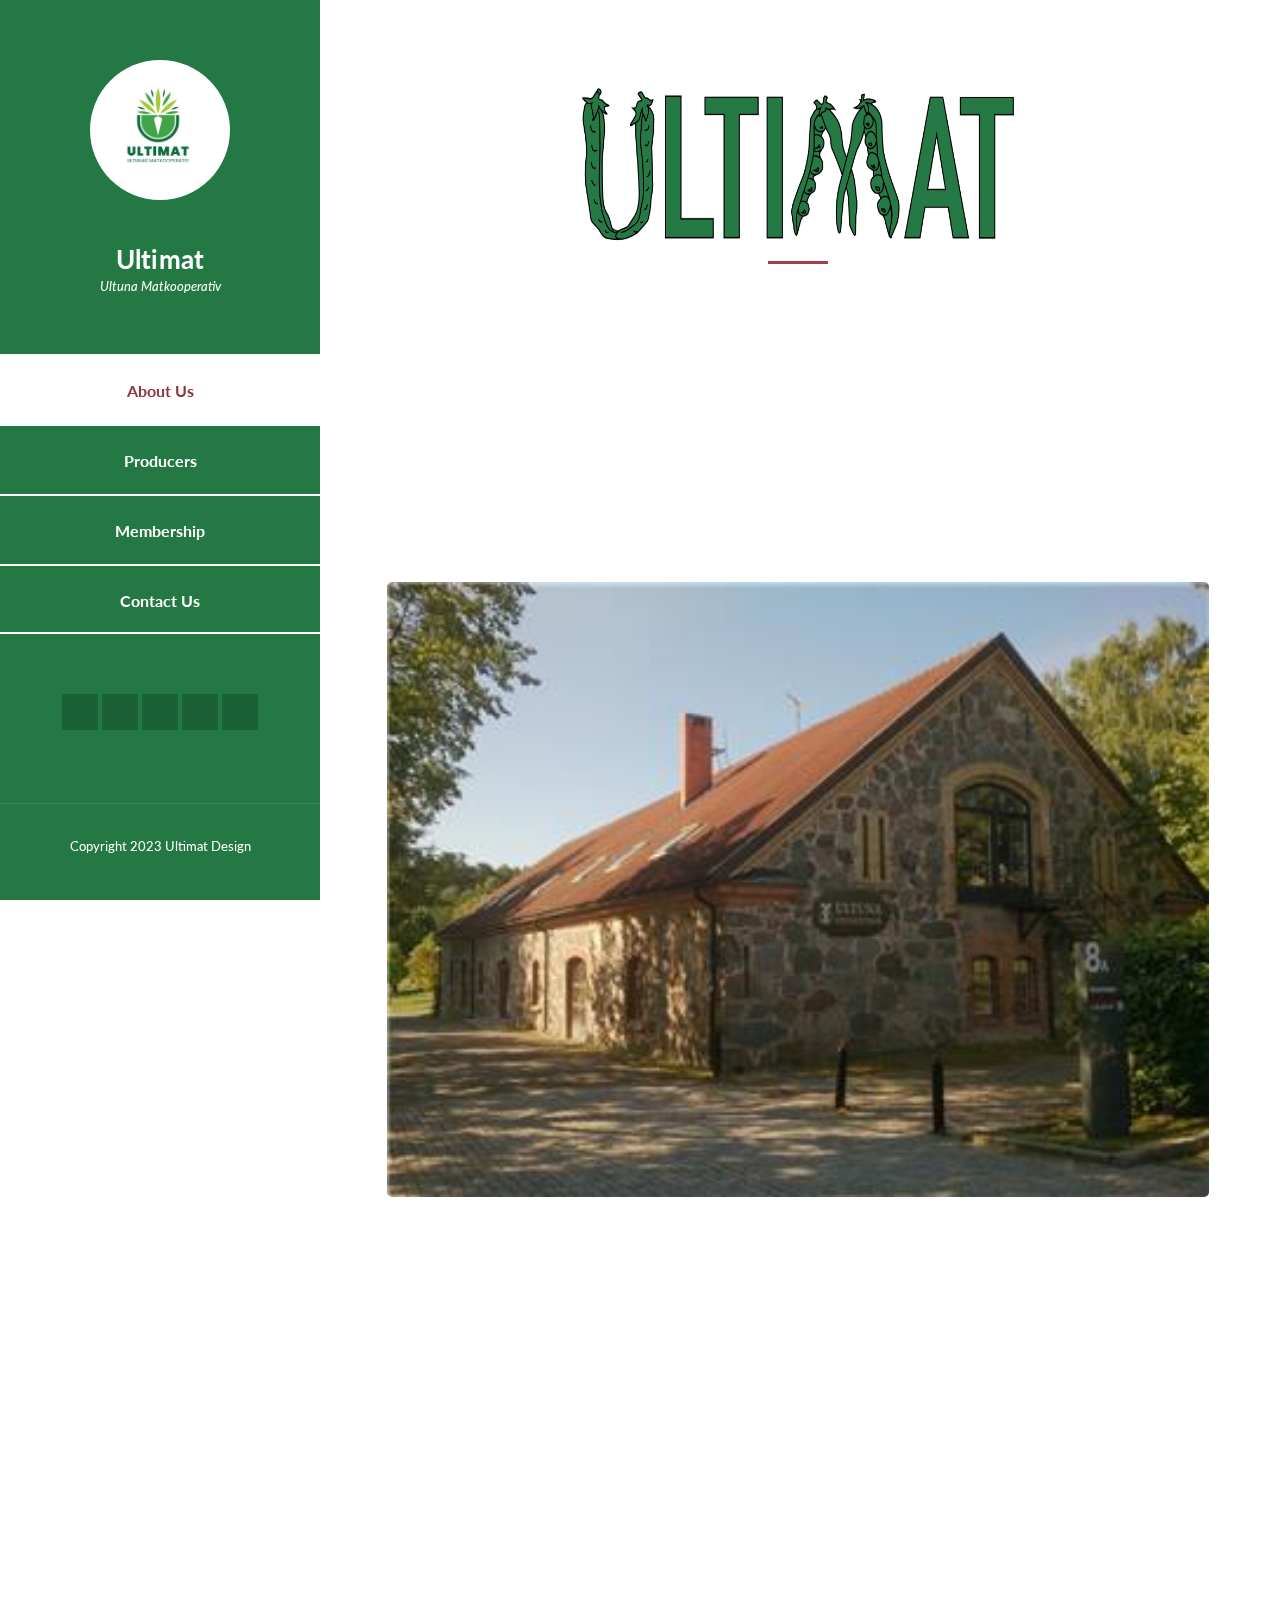
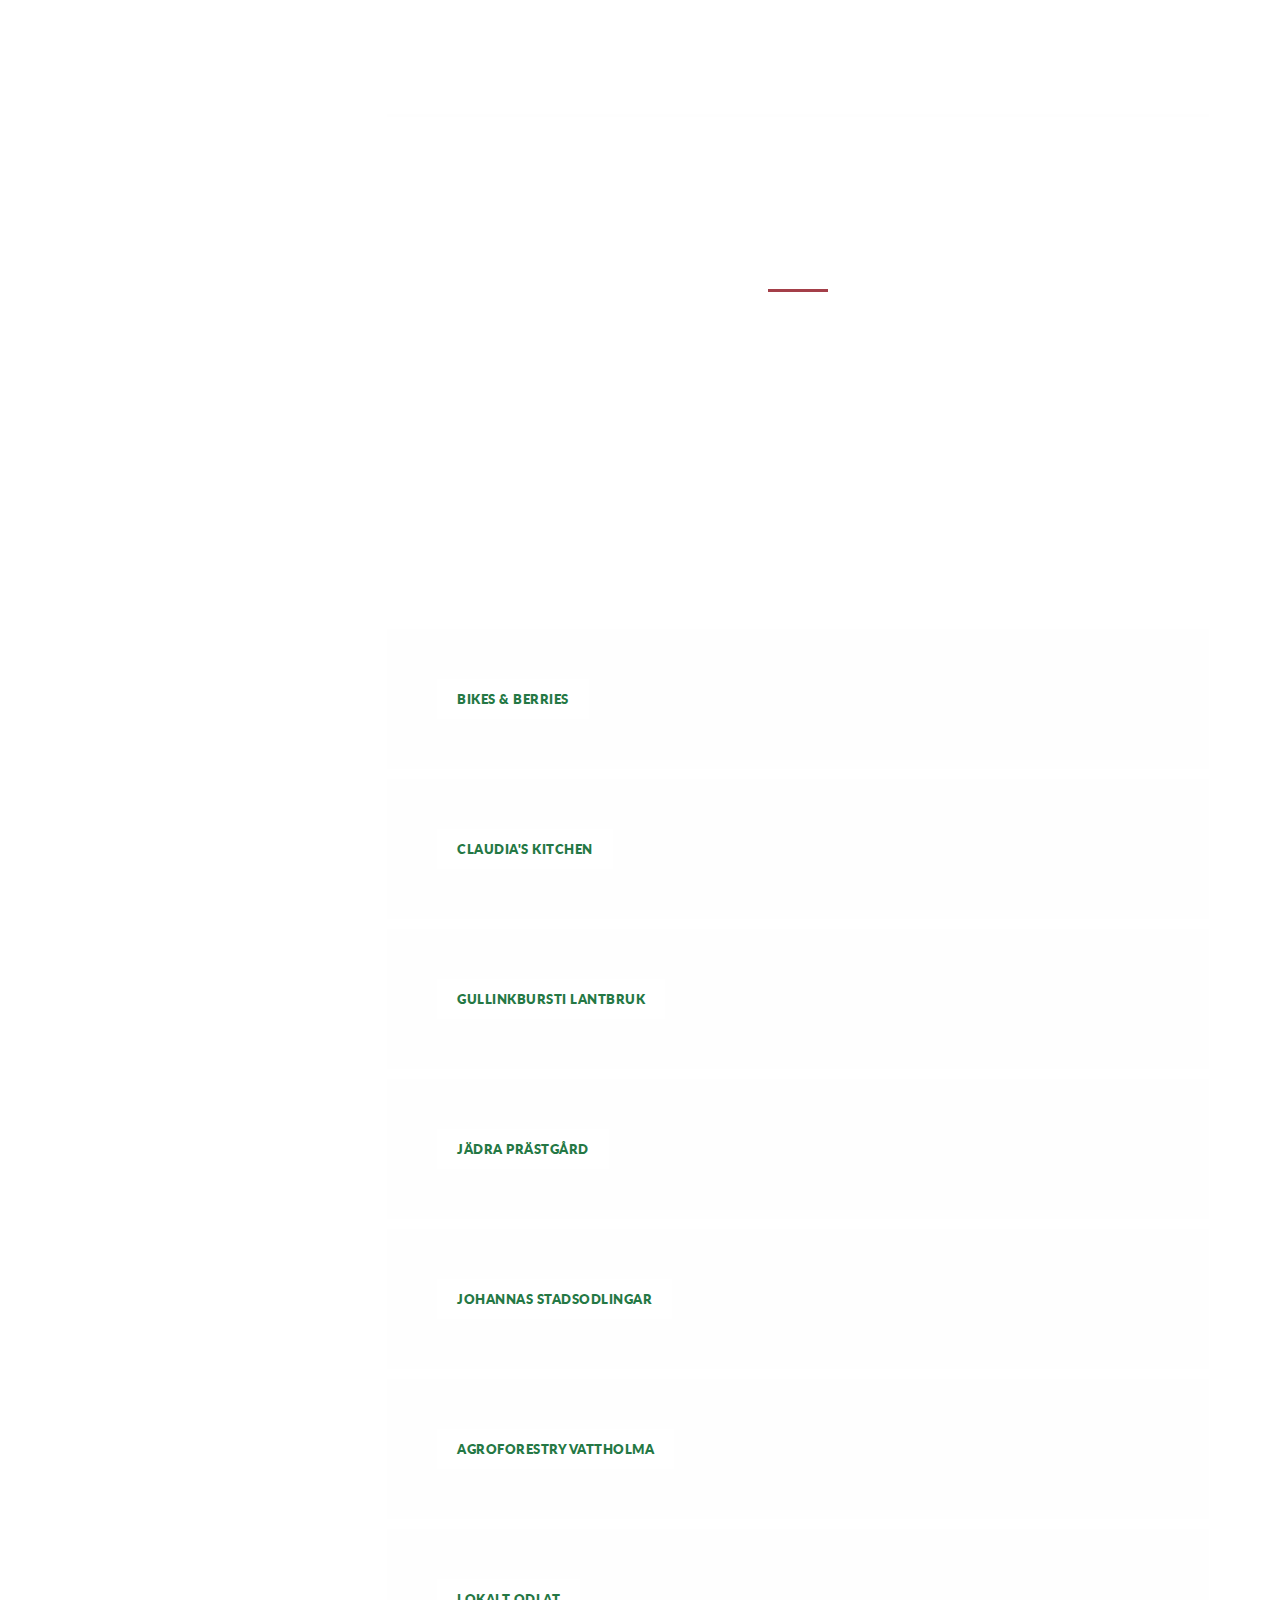
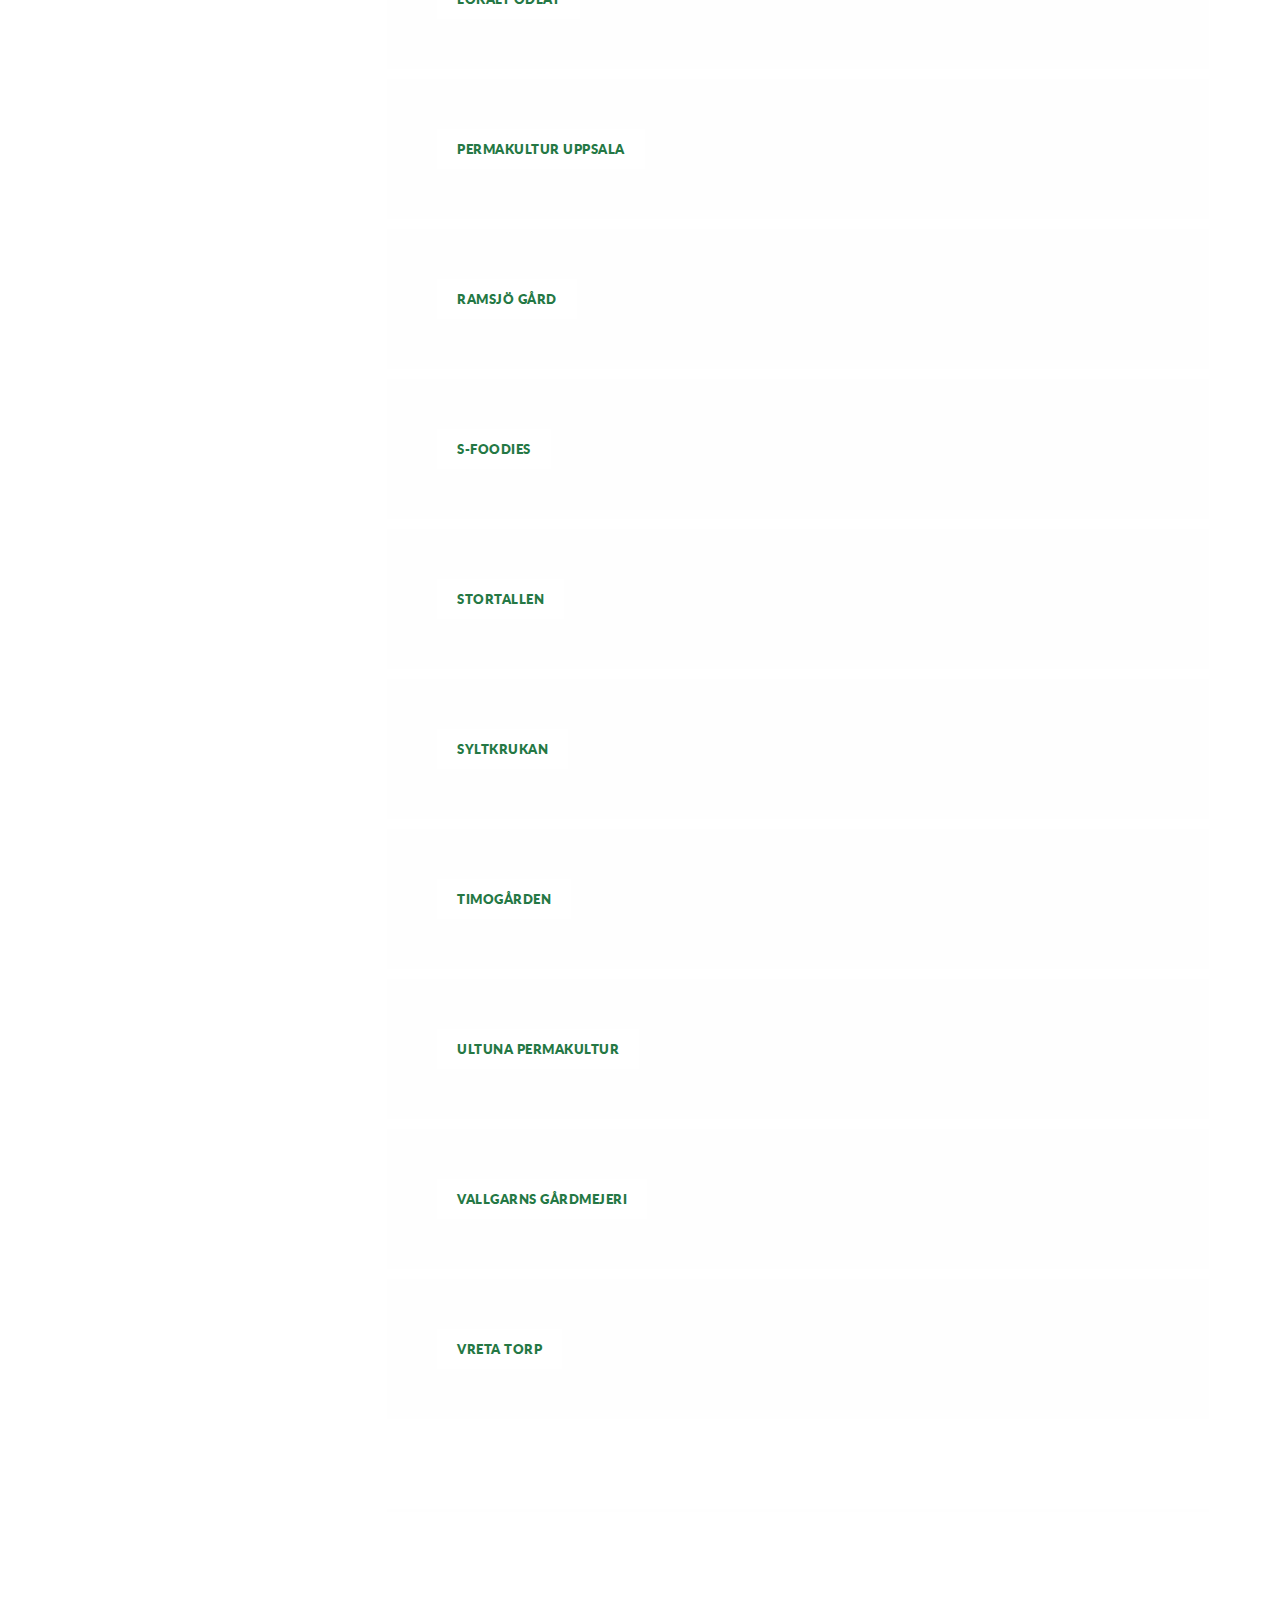
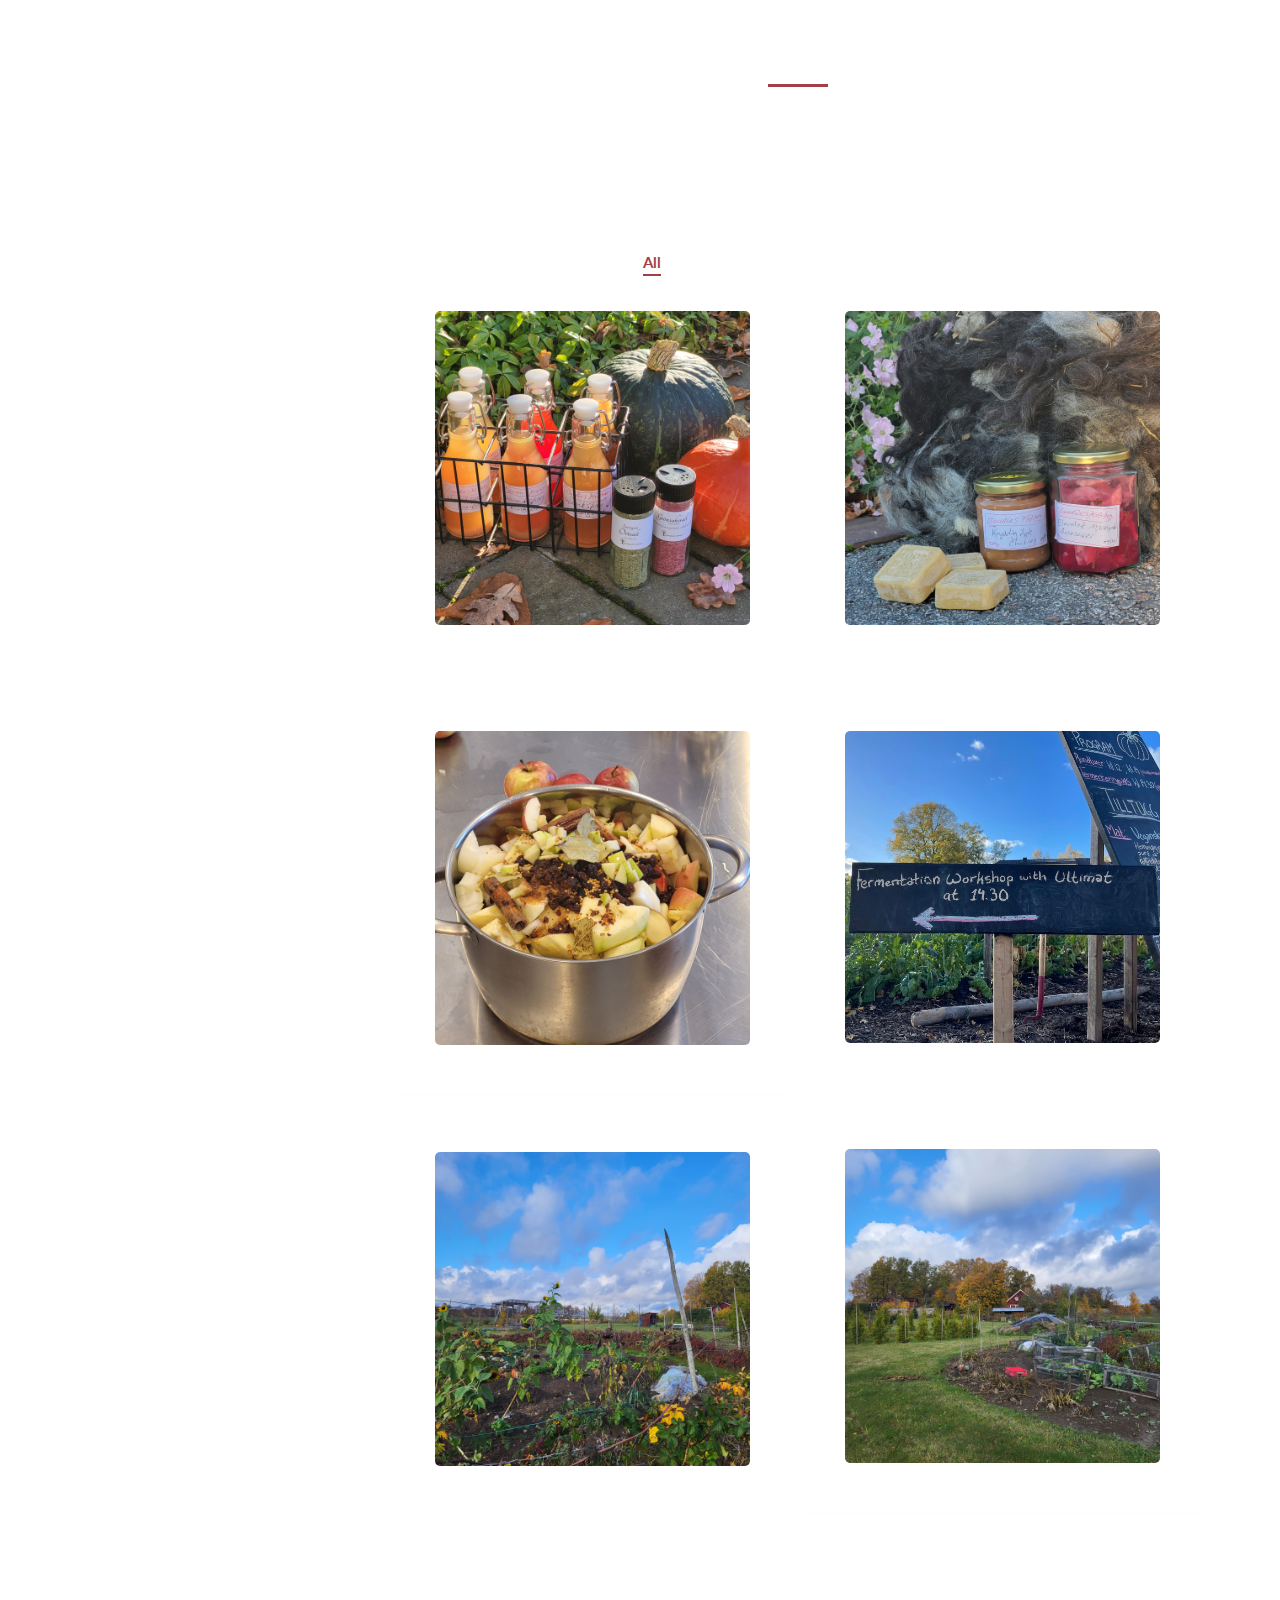
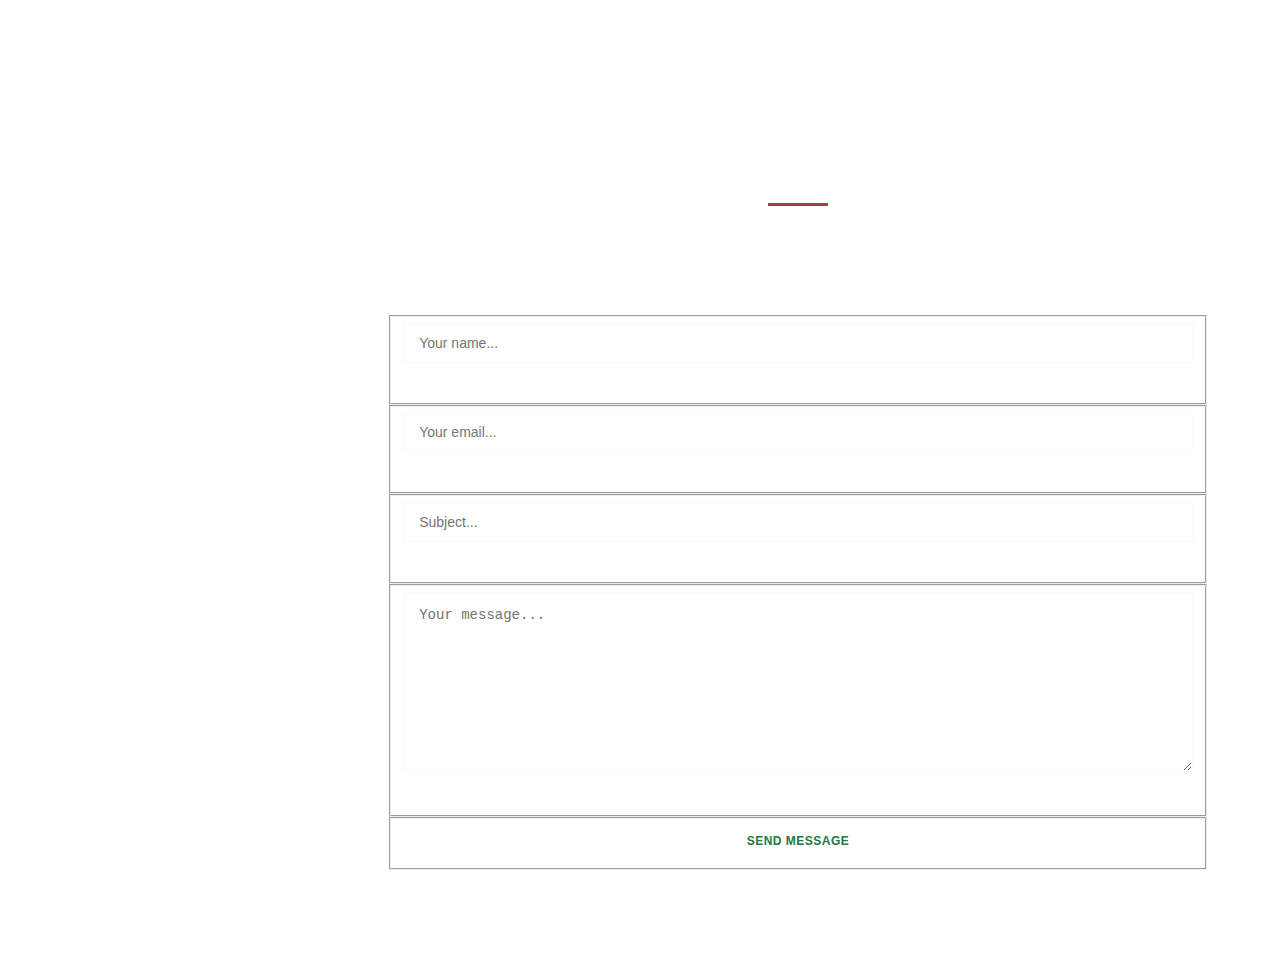
==== index.html @ beb196b4 "Update index.html" ====
<!DOCTYPE html>
<html lang="en">
  <head>
    <meta charset="utf-8" />
    <meta
      name="viewport"
      content="width=device-width, initial-scale=1, shrink-to-fit=no"
    />
    <meta name="description" content="" />
    <meta name="author" content="" />
    <link
      href="https://fonts.googleapis.com/css?family=Lato:100,300,400,700,900"
      rel="stylesheet"
    />

    <title>Ultimat Ultuna</title>
<!--
Reflux Template
https://templatemo.com/tm-531-reflux
-->
    <!-- Bootstrap core CSS -->
    <link href="vendor/bootstrap/css/bootstrap.min.css" rel="stylesheet" />

    <!-- Additional CSS Files -->
    <link rel="stylesheet" href="fontawesome.css" />
    <link rel="stylesheet" href="templatemo-style.css" />
    <link rel="stylesheet" href="owl.css" />
    <link rel="stylesheet" href="lightbox.css" />
  </head>

  <body>
    <div id="page-wraper">
      <!-- Sidebar Menu -->
      <div class="responsive-nav">
        <i class="fa fa-bars" id="menu-toggle"></i>
        <div id="menu" class="menu">
          <i class="fa fa-times" id="menu-close"></i>
          <div class="container">
            <div class="image">
              <a href="#"><img src="author-image.jpg" alt="" /></a>
            </div>
            <div class="author-content">
              <h4>Ultimat</h4>
              <span>Ultuna Matkooperativ</span>
            </div>
            <nav class="main-nav" role="navigation">
              <ul class="main-menu">
                <li><a href="#section1">About Us</a></li>
                <li><a href="#section2">Producers</a></li>
                <li><a href="#section3">Membership</a></li>
                <li><a href="#section4">Contact Us</a></li>
              </ul>
            </nav>
            <div class="social-network">
              <ul class="soial-icons">
                <li>
                  <a href="swedish.html"
                    ><i class="fa fa-language"></i
                  ></a>
                </li>
                <li>
                  <a href="https://www.instagram.com/ultimat_ultuna/"><i class="fa fa-instagram"></i></a>
                </li>
                <li>
                  <a href="https://www.facebook.com/ultimatultuna/"><i class="fa fa-facebook"></i></a>
                </li>
                <li>
                  <a href="https://linktr.ee/ultimat_ultuna"><i class="fa fa-desktop"></i></a>
                </li>
                <li>
                  <a href="#"><i class="fa fa-envelope"></i></a>
                </li>
              </ul>
            </div>
            <div class="copyright-text">
              <p>Copyright 2023 Ultimat Design</p>
            </div>
          </div>
        </div>
      </div>

      <section class="section about-me" data-section="section1">
        <div class="container">
          <div class="section-heading">
              <img src="center.jpg" alt="" style="width:27em; height:10em;" />
            <div class="line-dec"></div>
            <span
              >Welcome to UltiMat!  <br><br> UltiMat, Ultuna's Food Cooperative, is a not-for-profit association at Ultuna Student Union in Uppsala. <br>We are a forum that works for sustainable food consumption and production in different ways.<br><br> Together we order and distribute environmentally friendly food, without middlemen, from farmers in and close to Uppsala. We are also a forum for discussions and activities focusing on sustainable food. <br> <br>We arrange field trips to our producers, organize food workshops and markets. As it’s a cooperative, the association is purely run by its members.</span
            >
          </div>
          <div class="left-image-post">
            <div class="row">
              <div class="col-md-6">
                <div class="left-image">
                  <img src="left-image.jpg" alt="" />
                </div>
              </div>
              <div class="col-md-6">
                <div class="right-text">
                  <h4>A student association under Ultuna Student Union</h4>
                  <p> UltiMat is run by its members, and a board maintains the continuity of the association and the compliance with its statutes. Every Tuesday at 12:15 UltiMat has lunch meetings at Ultuna Student Union or online, and anyone interested is welcome to join. 
                  </p>
                </div>
              </div>
            </div>
          </div>
          <div class="right-image-post">
            <div class="row">
              <div class="col-md-6">
                <div class="left-text">
                  <h4>Open positions!</h4>
                  <p>
                    The board consists of six main roles: a chair, vice-chair, treasurer, communication coordinator, delivery coordinator, and producer coordinator. You believe in local food production? Join us! Board positions are open, a great addition to your CV. You can also join as an active member to help us run without commiting too much!
                  </p>
                </div>
              </div>
              <div class="col-md-6">
                <div class="right-image">
                  <img src="right-image.jpg" alt="" />
                </div>
              </div>
            </div>
          </div>
        </div>
      </section>

      <section class="section my-services" data-section="section2">
        <div class="container">
          <div class="section-heading">
            <h2>Producers</h2>
            <div class="line-dec"></div>
            <span
              > Our producers are chosen by these three guidelines. <br> <br> 1. Locally produced - The food should be produced as close to the members of Ultimat as possible. If a certain product can only be producef in a special climate zone, longer distances might be accepted. Ultimat only distributes products that are primarily produced within the borders of Sweden, due to environmental and social reasons. We want to know the origin of the products we offer, ensure low carbon dioxide emissions products with little transportation, and support the Swedish agriculture.<br> <br> 2. Environment care and animal welfare - We strive for food production which consists of fewer toxins, greater biological diversity and good animal welfare. <br> <br> 3. No middlemen - We want to create a closer contact between farmers and our members.</span
            >
          </div>
          <div class="row">
            <div class="col-md-3">
                <div class="service-item">
                    <div class="white-button">
                        <a href="http://bikesnberries.se">Bikes &amp; Berries</a>
                    </div>
                </div>
            </div>
            <div class="col-md-3">
                <div class="service-item">
                    <div class="white-button">
                        <a href="#">Claudia's Kitchen</a>
                    </div>
                </div>
            </div>
            <div class="col-md-3">
                <div class="service-item">
                    <div class="white-button">
                        <a href="http://www.gullinbursti.se/">Gullinkbursti Lantbruk</a>
                    </div>
                </div>
            </div>
            <div class="col-md-3">
                <div class="service-item">
                    <div class="white-button">
                        <a href="https://facebook.com/people/J%C3%A4dra-Pr%C3%A4stg%C3%A5rd/100068453948174/">Jädra Prästgård</a>
                    </div>
                </div>
            </div>
           </div>
          <div class="row">
            <div class="col-md-3">
                <div class="service-item">
                    <div class="white-button">
                        <a href="https://www.johannas.org/">Johannas Stadsodlingar</a>
                    </div>
                </div>
            </div>
            <div class="col-md-3">
                <div class="service-item">
                    <div class="white-button">
                        <a href="https://agroforestry-vattholma.se/">Agroforestry Vattholma</a>
                    </div>
                </div>
            </div>
            <div class="col-md-3">
                <div class="service-item">
                    <div class="white-button">
                        <a href="https://lokaltodlat.wordpress.com/">Lokalt Odlat</a>
                    </div>
                </div>
            </div>
            <div class="col-md-3">
                <div class="service-item">
                    <div class="white-button">
                        <a href="http://www.permakulturuppsala.se/">Permakultur Uppsala</a>
                    </div>
                </div>
            </div>
           </div>
          <div class="row">
            <div class="col-md-3">
                <div class="service-item">
                    <div class="white-button">
                        <a href="http://www.ramsjogard.net/">Ramsjö Gård</a>
                    </div>
                </div>
            </div>
            <div class="col-md-3">
                <div class="service-item">
                    <div class="white-button">
                        <a href="https://www.sfoodies.se/">S-Foodies</a>
                    </div>
                </div>
            </div>
            <div class="col-md-3">
                <div class="service-item">
                    <div class="white-button">
                        <a href="http://stortallen.se/">Stortallen</a>
                    </div>
                </div>
            </div>
            <div class="col-md-3">
                <div class="service-item">
                    <div class="white-button">
                        <a href="https://syltkrukan.se/">Syltkrukan</a>
                    </div>
                </div>
            </div>
           </div>
          <div class="row">
            <div class="col-md-3">
                <div class="service-item">
                    <div class="white-button">
                        <a href="https://timogarden.wordpress.com/">Timogården</a>
                    </div>
                </div>
            </div>
            <div class="col-md-3">
                <div class="service-item">
                    <div class="white-button">
                        <a href="https://www.ultunapermakultur.com/">Ultuna Permakultur</a>
                    </div>
                </div>
            </div>
            <div class="col-md-3">
                <div class="service-item">
                    <div class="white-button">
                        <a href="https://www.vallgarn.eu/">Vallgarns Gårdmejeri</a>
                    </div>
                </div>
            </div>
            <div class="col-md-3">
                <div class="service-item">
                    <div class="white-button">
                        <a href="#">Vreta Torp</a>
                    </div>
                </div>
            </div>
           </div>
         </div>
      </section>

      <section class="section my-work" data-section="section3">
        <div class="container">
          <div class="section-heading">
            <h2>Membership</h2>
            <div class="line-dec"></div>
            <span
              > Are you interested in local food production? <br>  Become a member to order food from us, and participate in workshops and study visits for free! If you want to be involved in the decision process and the management of the organisation, you can also join the board. The membership costs 70sek a term. <br> Take a look at some of our past activities below!</span
            >
          </div>
          <div class="row">
            <div class="isotope-wrapper">
              <form class="isotope-toolbar">
                <label
                  ><input
                    type="radio"
                    data-type="*"
                    checked=""
                    name="isotope-filter"
                  />
                  <span>all</span></label
                >
                <label
                  ><input
                    type="radio"
                    data-type="people"
                    name="isotope-filter"
                  />
                  <span>Products</span></label
                >
                <label
                  ><input
                    type="radio"
                    data-type="nature"
                    name="isotope-filter"
                  />
                  <span>Workshops</span></label
                >
                <label
                  ><input
                    type="radio"
                    data-type="animals"
                    name="isotope-filter"
                  />
                  <span>Study Visits</span></label
                >
              </form>
              <div class="isotope-box">
                <div class="isotope-item" data-type="nature">
                  <figure class="snip1321">
                    <img
                      src="portfolio-01.jpg"
                      alt="sq-sample26"
                    />
                    <figcaption>
                      <a
                        href="portfolio-01.jpg"
                        data-lightbox="image-1"
                        data-title="Caption"
                        ><i class="fa fa-search"></i
                      ></a>
                      <h4>Fall delivery</h4>
                      <span>how cute!</span>
                    </figcaption>
                  </figure>
                </div>

                <div class="isotope-item" data-type="people">
                  <figure class="snip1321">
                    <img
                      src="portfolio-02.jpg"
                      alt="sq-sample26"
                    />
                    <figcaption>
                      <a
                        href="portfolio-02.jpg"
                        data-lightbox="image-1"
                        data-title="Caption"
                        ><i class="fa fa-search"></i
                      ></a>
                      <h4>Wooool</h4>
                      <span>To keep you warm in winter!</span>
                    </figcaption>
                  </figure>
                </div>

                <div class="isotope-item" data-type="animals">
                  <figure class="snip1321">
                    <img
                      src="portfolio-03.jpg"
                      alt="sq-sample26"
                    />
                    <figcaption>
                      <a
                        href="portfolio-03.jpg"
                        data-lightbox="image-1"
                        data-title="Caption"
                        ><i class="fa fa-search"></i
                      ></a>
                      <h4>Chutney preparation</h4>
                      <span>Go find the recipe on our Instagram reels</span>
                    </figcaption>
                  </figure>
                </div>

                <div class="isotope-item" data-type="people">
                  <figure class="snip1321">
                    <img
                      src="portfolio-04.jpg"
                      alt="sq-sample26"
                    />
                    <figcaption>
                      <a
                        href="portfolio-04.jpg"
                        data-lightbox="image-1"
                        data-title="Caption"
                        ><i class="fa fa-search"></i
                      ></a>
                      <h4>Fermentation workshops</h4>
                      <span>A good way to keep your vegetables</span>
                    </figcaption>
                  </figure>
                </div>

                <div class="isotope-item" data-type="nature">
                  <figure class="snip1321">
                    <img
                      src="portfolio-05.jpg"
                      alt="sq-sample26"
                    />
                    <figcaption>
                      <a
                        href="portfolio-05.jpg"
                        data-lightbox="image-1"
                        data-title="Caption"
                        ><i class="fa fa-search"></i
                      ></a>
                      <h4>A cosy dream place</h4>
                      <span>Gotta love sweden's farms</span>
                    </figcaption>
                  </figure>
                </div>

                <div class="isotope-item" data-type="animals">
                  <figure class="snip1321">
                    <img
                      src="portfolio-06.jpg"
                      alt="sq-sample26"
                    />
                    <figcaption>
                      <a
                        href="portfolio-06.jpg"
                        data-lightbox="image-1"
                        data-title="Caption"
                        ><i class="fa fa-search"></i
                      ></a>
                      <h4>Sunflowers</h4>
                      <span>Where is the sun?</span>
                    </figcaption>
                  </figure>
                </div>
              </div>
            </div>
          </div>
        </div>
      </section>

      <section class="section contact-me" data-section="section4">
        <div class="container">
          <div class="section-heading">
            <h2>Contact Us</h2>
            <div class="line-dec"></div>
            <span
              >If you have any questions, contact us via our social media or using the form below</span
            >
          </div>
          <div class="row">
            <div class="right-content">
              <div class="container">
                <form id="contact" action="" method="post">
                  <div class="row">
                    <div class="col-md-6">
                      <fieldset>
                        <input
                          name="name"
                          type="text"
                          class="form-control"
                          id="name"
                          placeholder="Your name..."
                          required=""
                        />
                      </fieldset>
                    </div>
                    <div class="col-md-6">
                      <fieldset>
                        <input
                          name="email"
                          type="text"
                          class="form-control"
                          id="email"
                          placeholder="Your email..."
                          required=""
                        />
                      </fieldset>
                    </div>
                    <div class="col-md-12">
                      <fieldset>
                        <input
                          name="subject"
                          type="text"
                          class="form-control"
                          id="subject"
                          placeholder="Subject..."
                          required=""
                        />
                      </fieldset>
                    </div>
                    <div class="col-md-12">
                      <fieldset>
                        <textarea
                          name="message"
                          rows="6"
                          class="form-control"
                          id="message"
                          placeholder="Your message..."
                          required=""
                        ></textarea>
                      </fieldset>
                    </div>
                    <div class="col-md-12">
                      <fieldset>
                        <button type="submit" id="form-submit" class="button">
                          Send Message
                        </button>
                      </fieldset>
                    </div>
                  </div>
                </form>
              </div>
            </div>
          </div>
        </div>
      </section>
    </div>

    <!-- Scripts -->
    <!-- Bootstrap core JavaScript -->
    <script src="vendor/jquery/jquery.min.js"></script>
    <script src="vendor/bootstrap/js/bootstrap.bundle.min.js"></script>

    <script src="isotope.min.js"></script>
    <script src="owl-carousel.js"></script>
    <script src="lightbox.js"></script>
    <script src="custom.js"></script>
    <script>
      //according to loftblog tut
      $(".main-menu li:first").addClass("active");

      var showSection = function showSection(section, isAnimate) {
        var direction = section.replace(/#/, ""),
          reqSection = $(".section").filter(
            '[data-section="' + direction + '"]'
          ),
          reqSectionPos = reqSection.offset().top - 0;

        if (isAnimate) {
          $("body, html").animate(
            {
              scrollTop: reqSectionPos
            },
            800
          );
        } else {
          $("body, html").scrollTop(reqSectionPos);
        }
      };

      var checkSection = function checkSection() {
        $(".section").each(function() {
          var $this = $(this),
            topEdge = $this.offset().top - 80,
            bottomEdge = topEdge + $this.height(),
            wScroll = $(window).scrollTop();
          if (topEdge < wScroll && bottomEdge > wScroll) {
            var currentId = $this.data("section"),
              reqLink = $("a").filter("[href*=\\#" + currentId + "]");
            reqLink
              .closest("li")
              .addClass("active")
              .siblings()
              .removeClass("active");
          }
        });
      };

      $(".main-menu").on("click", "a", function(e) {
        e.preventDefault();
        showSection($(this).attr("href"), true);
      });

      $(window).scroll(function() {
        checkSection();
      });
    </script>
  </body>
</html>
---- templatemo-style.css ----
/*

Reflux Template

https://templatemo.com/tm-531-reflux

*/

@import url(fontawesome.css);
@import url("https://fonts.googleapis.com/css?family=Lato:100,300,400,700,900");
body {
    font-family: 'Lato', sans-serif;
}

#page-wraper {
    background: url(../images/page-bg.jpg) no-repeat center center fixed;
    -webkit-background-size: cover;
    -moz-background-size: cover;
    -o-background-size: cover;
    background-size: cover;
    width: 100%;
}


/* Basic */

body {
    overflow-x: hidden;
}

input,
select,
textarea {
    outline: none;
}

a,
a:hover {
    text-decoration: none;
}

p {
    font-size: 16px;
    line-height: 24px;
    color: #fff;
}

h4 {
    font-size: 26px;
    font-weight: 700;
    color: #fff;
    letter-spacing: 0.25px;
}

img {
    width: 100%;
    overflow: hidden;
}

ul {
    padding: 0;
    margin: 0;
    list-style: none;
}

ul li {
    display: inline-block;
}

html {
    -webkit-box-sizing: border-box;
    -moz-box-sizing: border-box;
    box-sizing: border-box;
}

*,
*:before,
*:after {
    -webkit-box-sizing: inherit;
    -moz-box-sizing: inherit;
    box-sizing: inherit;
}

.clearfix {
    zoom: 1;
}

.clearfix:before,
.clearfix:after {
    content: "";
    display: table;
}

.clearfix:after {
    clear: both;
}

.container {
    margin: 0 auto;
}

.main-nav {
    text-align: center;
}

.main-nav li:last-child a {
    border-bottom: 2px solid #fff;
}

.main-nav li {
    display: block;
}

.main-nav li a {
    height: 70px;
    line-height: 70px;
    display: inline-block;
    font-size: 16px;
    font-weight: 700;
    color: #fff;
    width: 100%;
    transition: all 0.5s;
    border-top: 2px solid #fff;
}

.main-nav li:hover a,
.main-nav li.active a {
    background: #fff;
    color: #8c363e;
}

/* Sidebar Menu */

.menu .image {
    margin-top: 60px;
}

.menu .image img {
    width: 140px;
    height: 140px;
    border-radius: 50%;
    text-align: center;
}

.menu .author-content {
    margin: 40px 0px 60px 0px;
}

.menu .author-content h4 {
    margin-bottom: 0px;
}

.menu .author-content span {
    font-size: 13px;
    font-style: italic;
    color: #fff;
}

.menu .social-network {
    margin-top: 60px;
}

.menu .social-network ul li {
    margin: 0 3px;
}

.menu .social-network ul li a {
    width: 40px;
    height: 40px;
    display: inline-block;
    text-align: center;
    line-height: 40px;
    background-color: rgba(0, 0, 0, 0.2);
    color: #fff;
    font-size: 14px;
    transition: all 0.5s;
}

.menu .social-network ul li a:hover {
    background-color: #fff;
    color: #a43f49;
}

.menu .copyright-text {
    position: relative;
    margin-top: 60px;
}

.menu .copyright-text p {
    border-top: 1px solid rgba(250, 250, 250, 0.1);
    display: inline-block;
    width: 100%;
    padding-left: 30px;
    padding-right: 30px;
    padding-top: 30px;
    font-size: 13px;
}

.menu:before,
.menu:after {
    content: "";
    display: table;
}

.menu:after {
    clear: both;
}

.menu a {
    text-decoration: none;
    color: inherit;
}

.menu {
    text-align: center;
}

.menu::-webkit-scrollbar {
    display: none;
}

.menu {
    left: 10%;
  -webkit-transition: -webkit-transform 233ms cubic-bezier(0, 0, 0.21, 1);
  -webkit-overflow-scrolling: touch;
  background-color: #247844;
  box-sizing: border-box;
  height: 100vh;  
  max-height: 100vh !important;
  max-width: 80vw !important;
  min-width: 45px !important;
  outline: none;
  overflow-x: hidden !important;
  overflow-y: auto !important;
  padding: 0;
  position: fixed !important;
  top: calc(0px);  
  width: 20%;
  will-change: transform;
  z-index: 9999 !important;
}

.menu-toggle {
  color: #fff;
  cursor: pointer;
  font-size: 25px;
  position: fixed;
  right: 25px;
  top: 25px;
}

#menu-toggle {
    z-index: 999;
    cursor: pointer;
    position: fixed;
    top: 0;
    left: 0;
    color: #247844;
    background-color: #fff;
    width: 60px;
    height: 60px;
    text-align: center;
    display: inline-block;
    line-height: 60px;
}

.menu-close {
  cursor: pointer;
}

#menu-close {
    cursor: pointer;
    text-align: right;
    color: #247844;
    background-color: #fff;
    width: 100%;
    height: 60px;
    text-align: center;
    display: inline-block;
    line-height: 60px;
}


/* Section */

.section {
    color: #fff;
    width: 55%;
    right: 10%;
    left: 35%;
    position: relative;
    min-height: 100vh;
    padding-bottom: 80px;
    border-bottom: 3px solid rgba(250, 250, 250, 0.25);
}

.section-heading {
    text-align: center;
    padding: 80px 45px;
}

.section-heading h2 {
    font-size: 32px;
    font-weight: 700;
    color: #fff;
}

.section-heading .line-dec {
    width: 60px;
    height: 3px;
    background-color: #a43f49;
    margin: 10px auto;
}

.section-heading span {
    margin-top: 5px;
    font-size: 16px;
    color: #fff;
    letter-spacing: 0.5px;
}


/* Buttons */

.white-button a {
    display: inline-block;
    padding: 12px 20px;
    background-color: #fff;
    color: #247844;
    font-size: 13px;
    font-weight: 800;
    letter-spacing: 0.5px;
    text-transform: uppercase;
    transition: all 0.5s;
}

.white-button a:hover {
    background-color: #247844;
    color: #fff;
}

button {
    display: inline-block;
    padding: 10px 20px;
    background-color: #fff;
    color: #247844;
    font-size: 12px;
    font-weight: 800;
    letter-spacing: 0.5px;
    text-transform: uppercase;
    transition: all 0.5s;
    border: none;
    outline: none;
    cursor: pointer;
}

button:hover {
    outline: none;
    background-color: #247844;
    color: #fff;
}


/* Left & Right Post */

.right-image-post {
    margin-top: 60px;
    padding-top: 60px;
    border-top: 2px solid rgba(250, 250, 250, 0.1);
}

.left-image img,
.right-image img {
    border-radius: 5px;
}

.right-image-post h4,
.left-image-post h4 {
    margin-top: 30px;
}

.right-image-post p,
.left-image-post p {
    margin-top: 20px;
}

.right-image-post .white-button,
.left-image-post .white-button {
    margin-top: 30px;
}


/* Services */

.my-services .col-md-6 {
    padding-left: 5px;
    padding-right: 5px;
}

.service-item {
    margin-bottom: 10px;
    padding: 50px;
    background-color: rgba(250, 250, 250, 0.1);
    transition: all 0.5s;
}

.service-item h4 {
    transition: all 0.5s;
}

.service-item p {
    transition: all 0.5s;
}

.service-item:hover {
    background-color: rgba(250, 250, 250, 1);
}

.service-item:hover h4 {
    color: #1e1e1e;
}

.service-item:hover p {
    color: #4a4a4a;
}

.service-item .service-icon {
    width: 70px;
    height: 70px;
    display: inline-block;
    margin-bottom: 30px;
    background-size: cover;
    background-repeat: no-repeat;
    transition: all 0.5s;
}

.service-item .first-service-icon {
    background-image: url(../images/first-white-icon.png);
}

.service-item:hover .first-service-icon {
    background-image: url(../images/first-main-icon.png);
}

.service-item .second-service-icon {
    background-image: url(../images/second-white-icon.png);
}

.service-item:hover .second-service-icon {
    background-image: url(../images/second-main-icon.png);
}

.service-item .third-service-icon {
    background-image: url(../images/third-white-icon.png);
}

.service-item:hover .third-service-icon {
    background-image: url(../images/third-main-icon.png);
}

.service-item .fourth-service-icon {
    background-image: url(../images/fourth-white-icon.png);
}

.service-item:hover .fourth-service-icon {
    background-image: url(../images/fourth-main-icon.png);
}


/* My Work */

section.my-work .section-heading {
    text-align: center;
    padding: 80px 45px 50px 45px;
}

.isotope-wrapper {
    position: relative;
    width: 100%;
    margin: auto;
}

.isotope-toolbar input[type="radio"] {
    display: none;
}

.isotope-toolbar span {
    text-transform: capitalize;
    display: inline-block;
    margin-right: 15px;
    padding-bottom: 3px;
    font-size: 15px;
    font-weight: 700;
    border-bottom: 2px solid transparent;
    transform: ease-in-out 0.5s;
    cursor: pointer;
}

.isotope-toolbar input[type="radio"]:checked + span {
    color: #a43f49;
    border-bottom: 2px solid #a43f49;
}

.isotope-box {
    position: relative;
    width: 100%;
}

.isotope-toolbar {
    text-align: center;
    margin: 10px;
}

.isotope-toolbar p {
    border-top: 1px solid #fff;
    padding-top: 15px;
}

.isotope-toolbar a {
    color: #fff;
}

.isotope-item {
    position: relative;
    width: 48%;
    margin: 1%;
    border-bottom: 2px solid rgba(250,250,250,0.1);
    padding-bottom: 30px;
    margin-bottom: 30px;
}

.isotope-item img {
    top: 0;
    left: 0;
    width: 100%;
    height: 100%;
    border-radius: 5px;
}

.lazyload {
    background: #f7f7f7;
}

.lazyloading {
    background: #f7f7f7 url(//afarkas.github.io/lazysizes/assets/imgs/loader.gif) no-repeat center;
    min-height: 60px;
}

figure.snip1321 {
  overflow: hidden;
  text-align: center;
  -webkit-perspective: 50em;
  perspective: 50em;
}
figure.snip1321 * {
  -webkit-box-sizing: padding-box;
  box-sizing: padding-box;
  -webkit-transition: all 0.2s ease-out;
  transition: all 0.2s ease-out;
}
figure.snip1321 figcaption {
  top: 50%;
  left: 20px;
  right: 20px;
  position: absolute;
  opacity: 0;
  z-index: 1;
}
figure.snip1321 h4 {
    margin-top: 15px;
  margin-bottom: 5px;
  color: #232323;
}
figure.snip1321 span {
    font-size: 14px;
    font-style: italic;
    display: block;
    color: #7a7a7a;
}
figure.snip1321 i {
  position: relative!important;
  font-size: 18px;
  background-color: #247844;
  width: 40px;
  height: 40px;
  display: inline-block;
  text-align: center;
  line-height: 40px;
  border-radius: 5px;
  color: #fff;
}
figure.snip1321:after {
  background-color: #ffffff;
  position: absolute;
  content: "";
  display: block;
  top: 20px;
  left: 20px;
  right: 20px;
  bottom: 20px;
  -webkit-transition: all 0.4s ease-in-out;
  transition: all 0.4s ease-in-out;
  -webkit-transform: rotateX(-90deg);
  transform: rotateX(-90deg);
  -webkit-transform-origin: 50% 50%;
  -ms-transform-origin: 50% 50%;
  transform-origin: 50% 50%;
  opacity: 0;
}
figure.snip1321 a {
  left: 0;
  right: 0;
  top: 0;
  bottom: 0;
  z-index: 1;
}
figure.snip1321:hover figcaption,
figure.snip1321.hover figcaption {
  -webkit-transform: translateY(-50%);
  transform: translateY(-50%);
  opacity: 1;
  -webkit-transition-delay: 0.2s;
  transition-delay: 0.2s;
}
figure.snip1321:hover:after,
figure.snip1321.hover:after {
  -webkit-transform: rotateX(0);
  transform: rotateX(0);
  opacity: 0.9;
}


/* Contact Me */

section.contact-me {
    border-bottom: none;
}

#contact input {
    background-color: rgba(250,250,250,0.1);
    border: 1px solid rgba(250,250,250,1);
    border-radius: 0px;
    margin-bottom: 30px;
    color: #fff;
    font-size: 14px;
    height: 40px;
    line-height: 40px;
    width: 100%;
    padding-left: 15px;
}

#contact input:focus {
    outline: none;
    box-shadow: none;
}

#contact textarea {
    background-color: rgba(250,250,250,0.1);
    border: 1px solid rgba(250,250,250,1);
    border-radius: 0px;
    margin-bottom: 30px;
    color: #fff;
    font-size: 14px;
    height: 180px;
    max-height: 220px;
    line-height: 40px;
    width: 100%;
    padding-left: 15px;
}

#contact textarea:focus {
    outline: none;
    box-shadow: none;
}

#contact {
    text-align: center;
}

@media screen and (max-width: 1680px) {
    .menu {
        left: 5%;
    }

    .section {
        color: #fff;
        width: 65%;
        right: 5%;
        left: 30%;
    }
}

@media screen and (max-width: 1680px) and (min-width: 846px) { 
    .menu .social-network ul li a {
        width: 36px;
        height: 36px;
        line-height: 36px;
    }

    .menu .social-network ul li {
        margin: 0;
    }

    .menu .image {
        margin-top: 60px;
    }
}

@media screen and (max-width: 1280px) {
    .menu {
        left: 0%;
    }

    .right-image-post h4,
    .left-image-post h4 {
        margin-top: 0px;
    }

    .right-image-post p,
    .left-image-post p {
        margin-top: 15px;
    }

    .right-image-post .white-button,
    .left-image-post .white-button {
        margin-top: 25px;
    }

}

.menu .container {
    padding-left: 0;
    padding-right: 0;
}

@media screen and (max-width: 1280px) and (min-width: 846px) {
    .menu {
        width: 25%;
    }
}

#menu-toggle,
#menu-close {
    display: none;
}  

@media screen and (max-width: 845px) {        
    #menu-toggle,
    #menu-close {
        display: inline-block;
    }    

    .menu {        
        width: 320px;
        -webkit-transform: translateX(-100%) !important;
        transform: translateX(-100%) !important;
        transition: -webkit-transform 233ms cubic-bezier(0, 0, 0.21, 1);
        transition: transform 233ms cubic-bezier(0, 0, 0.21, 1);
        transition: transform 233ms cubic-bezier(0, 0, 0.21, 1), -webkit-transform 233ms cubic-bezier(0, 0, 0.21, 1);
    }

    .menu .image {
        margin-top: 40px;        
    }

    .menu .image img {
        width: 120px;
        height: 120px;
    }

    .menu .author-content {
        margin: 20px 0px 40px 0px;
    }

    .menu .container {
        padding-left: 15px;
        padding-right: 15px;
    }

    .menu.open {
        display: inline-block;
        -webkit-transform: translateX(0) !important;
                transform: translateX(0) !important;
    }

    .responsive-nav {
        display: inline-block;
    }
    .section {
        width: 94%;
        right: 3%;
        left: 3%;
    }
    .isotope-item {
        width: 94%;
        margin: 3%;
    }
    .left-image-post img {
        margin-bottom: 30px;
    }
    .right-image-post img {
        margin-top: 30px;
    }
    .isotope-item {
        border-bottom: none;
        text-align: center;
    }
    .isotope-toolbar {
        margin-bottom: 20px;
    }
}
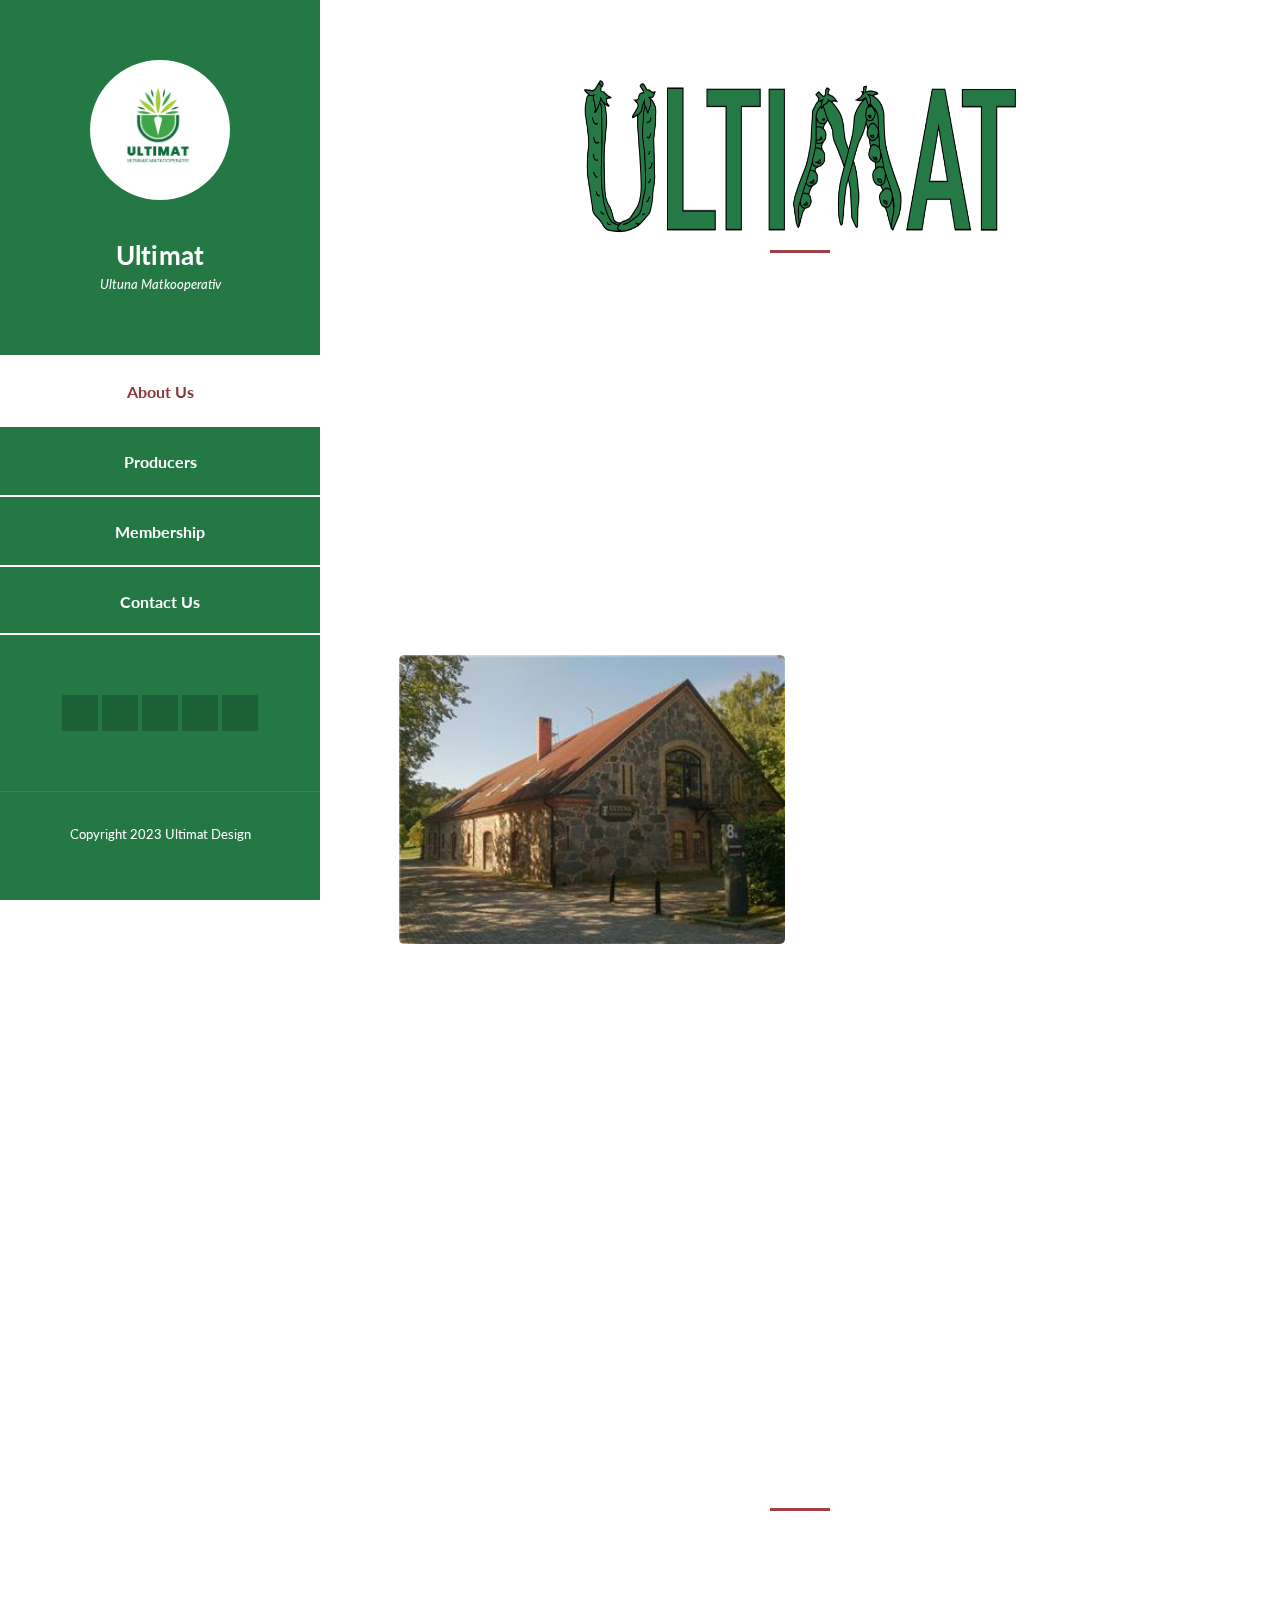
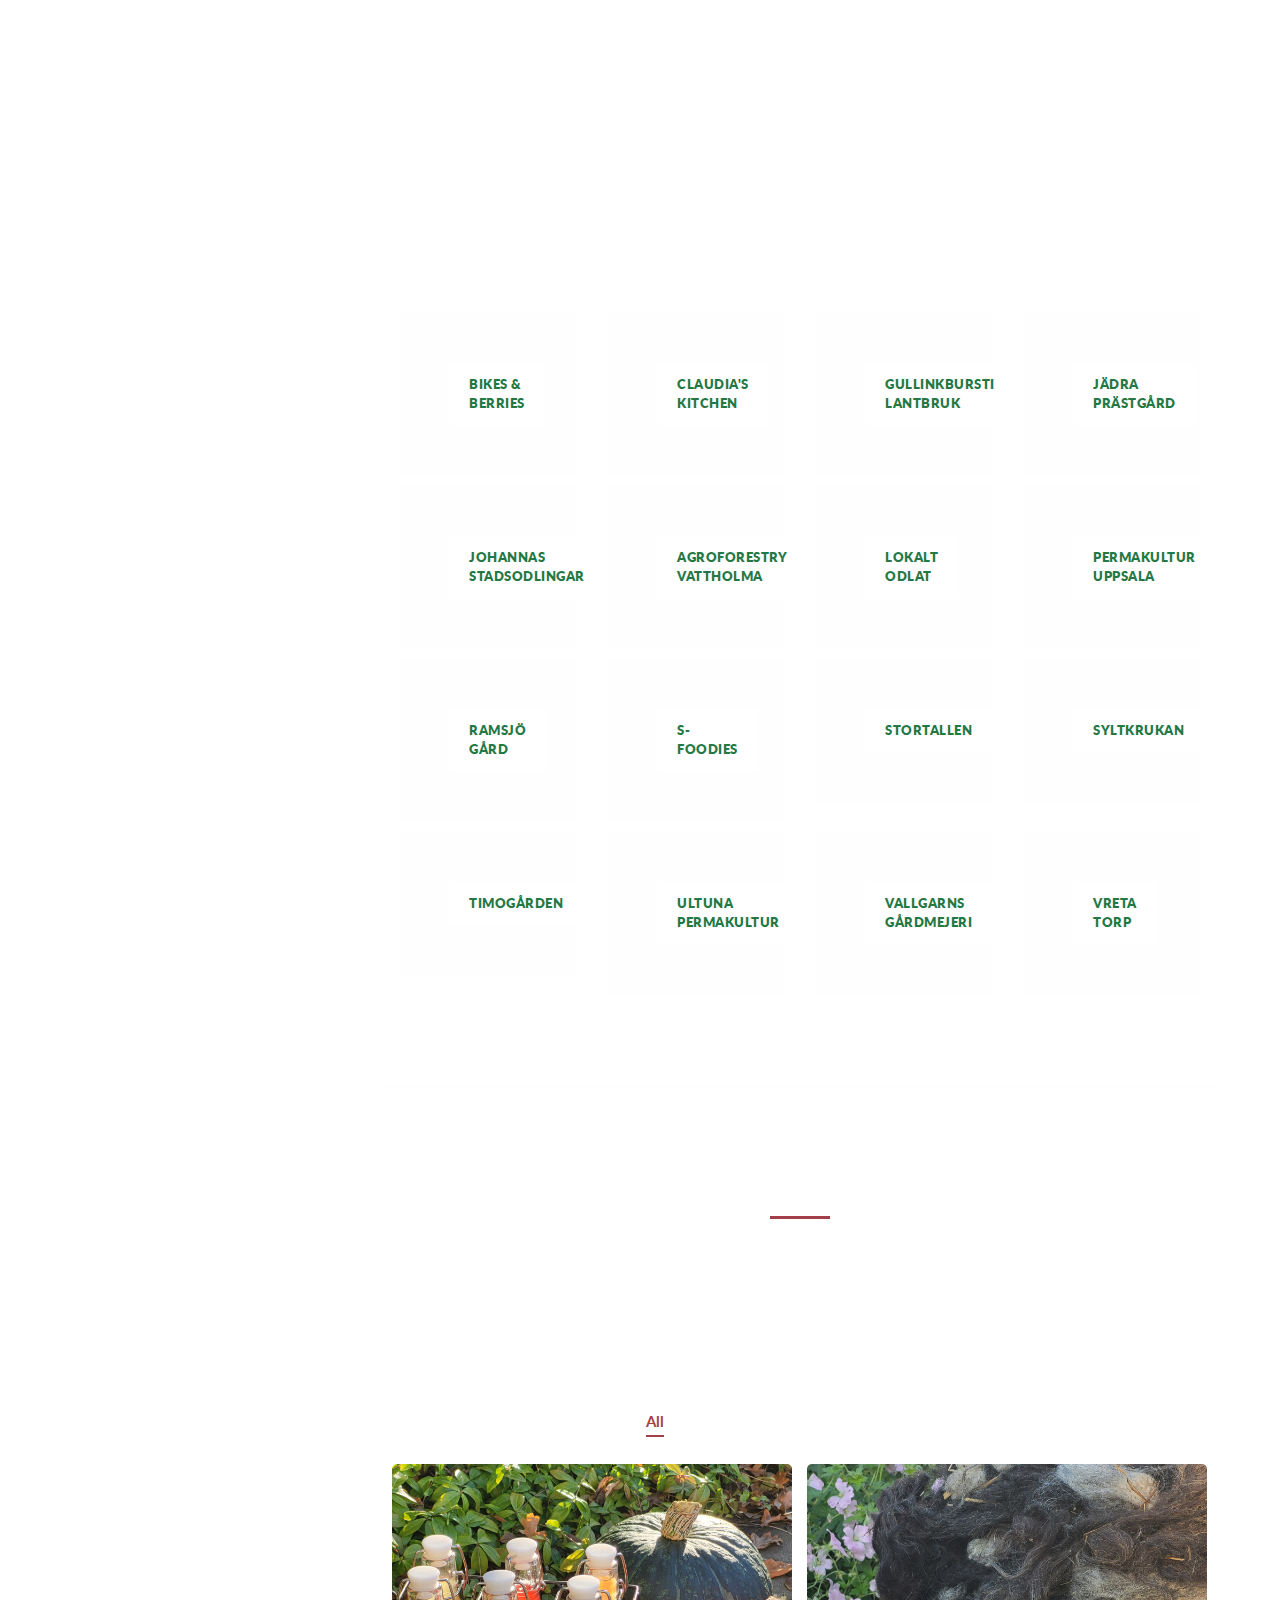
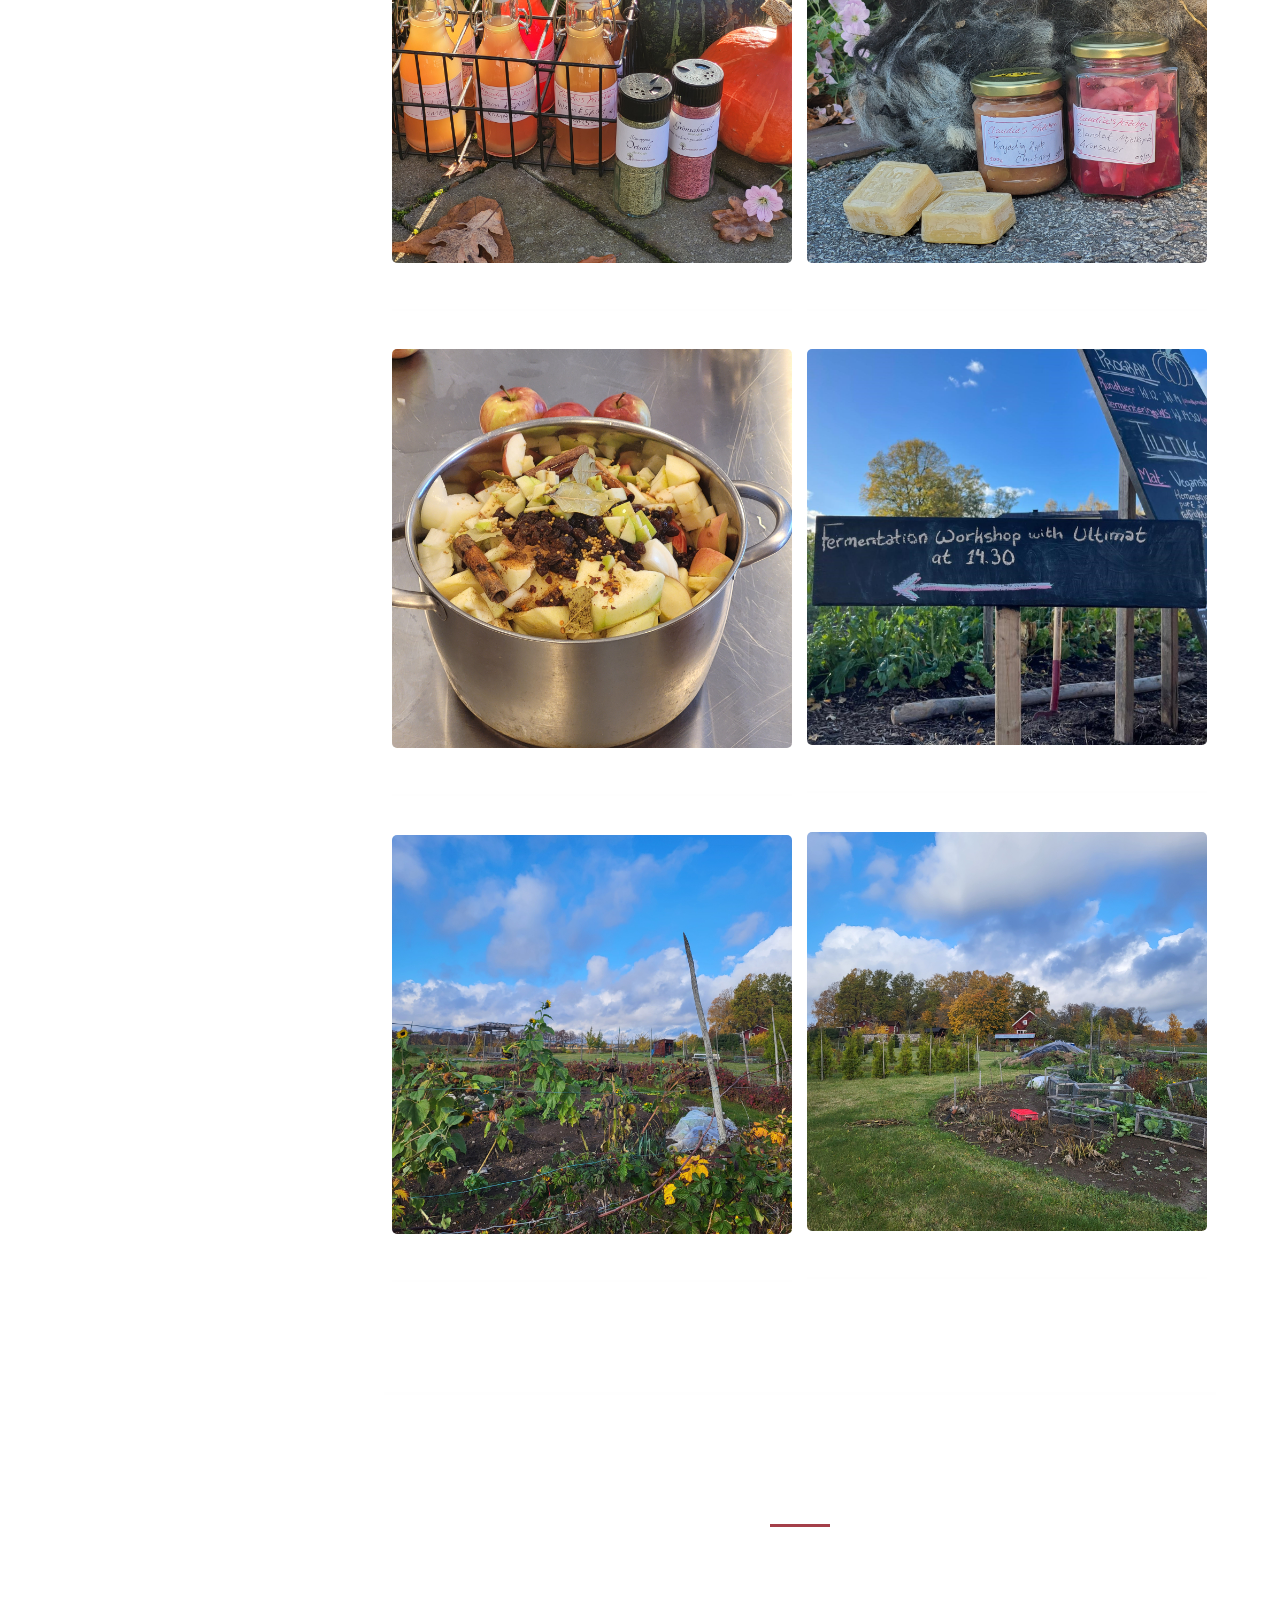
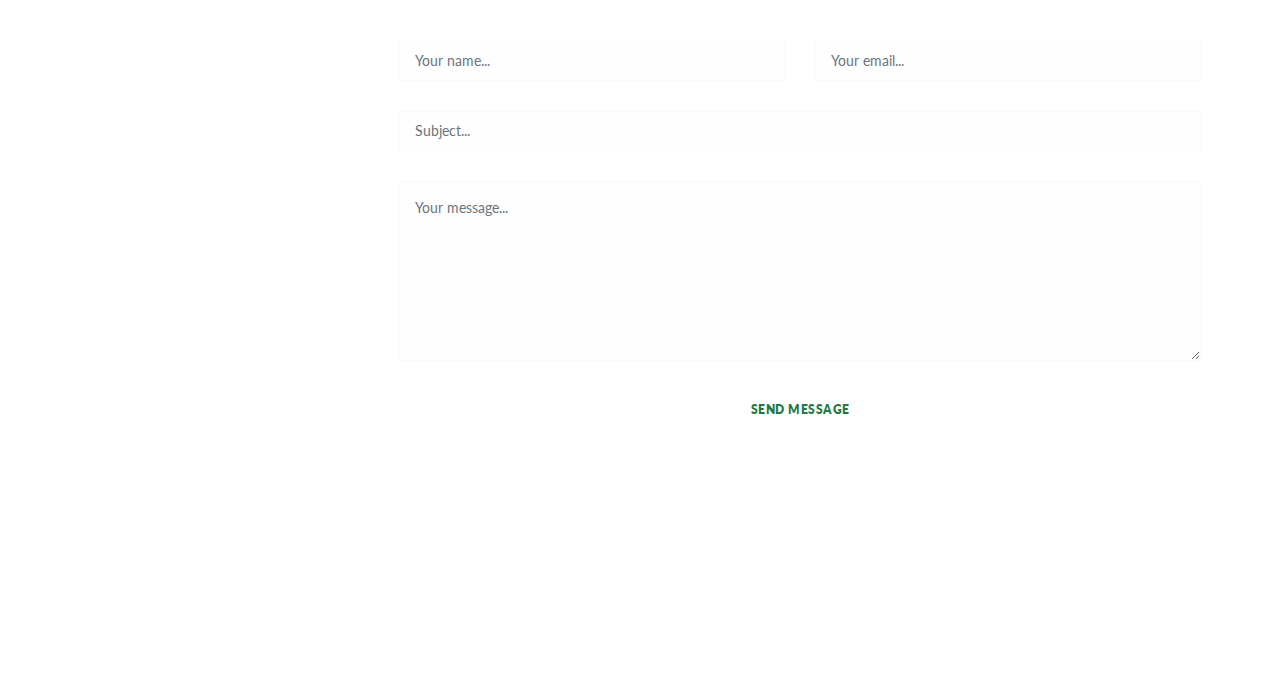
==== commit 3314fc94: "Update index.html" ====
--- a/index.html
+++ b/index.html
@@ -19,7 +19,7 @@
 https://templatemo.com/tm-531-reflux
 -->
     <!-- Bootstrap core CSS -->
-    <link href="vendor/bootstrap/css/bootstrap.min.css" rel="stylesheet" />
+    <link href="bootstrap.min.css" rel="stylesheet" />
 
     <!-- Additional CSS Files -->
     <link rel="stylesheet" href="fontawesome.css" />
@@ -502,8 +502,8 @@
 
     <!-- Scripts -->
     <!-- Bootstrap core JavaScript -->
-    <script src="vendor/jquery/jquery.min.js"></script>
-    <script src="vendor/bootstrap/js/bootstrap.bundle.min.js"></script>
+    <script src="jquery.min.js"></script>
+    <script src="bootstrap.bundle.min.js"></script>
 
     <script src="isotope.min.js"></script>
     <script src="owl-carousel.js"></script>
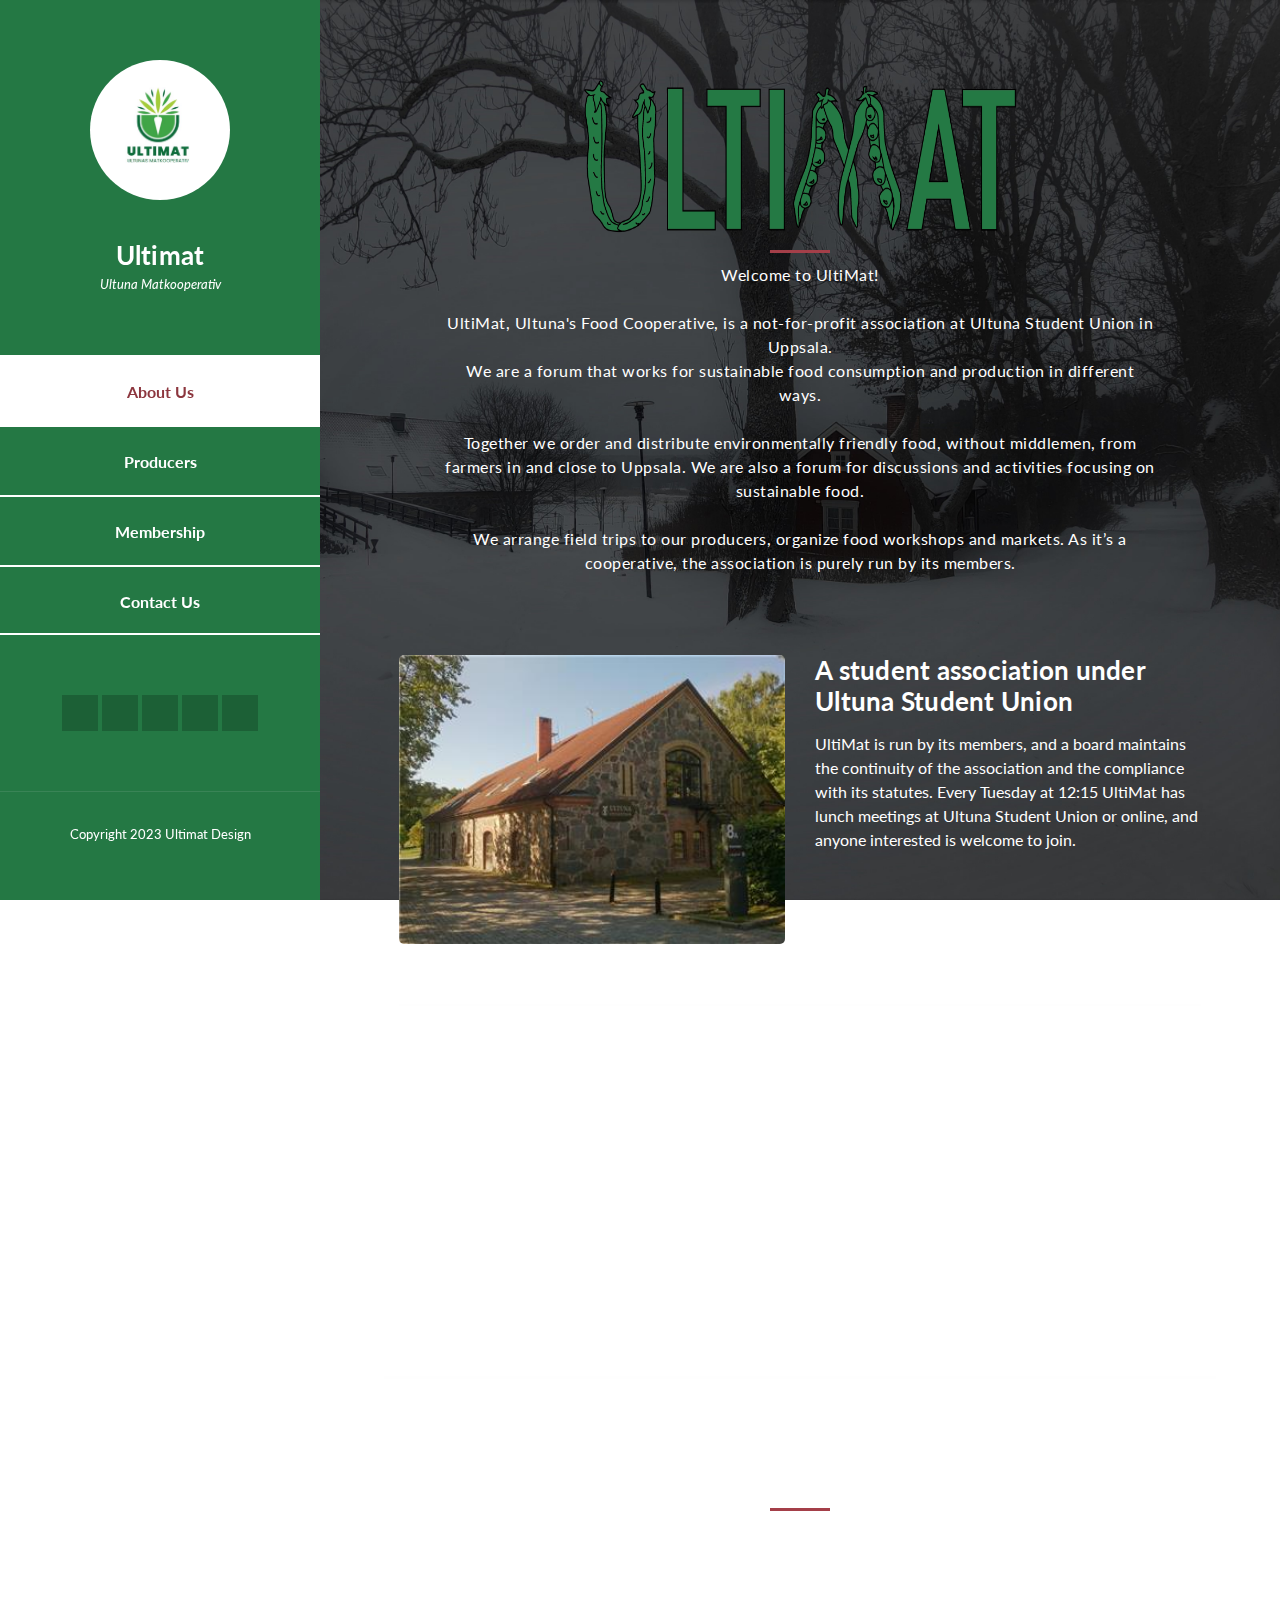
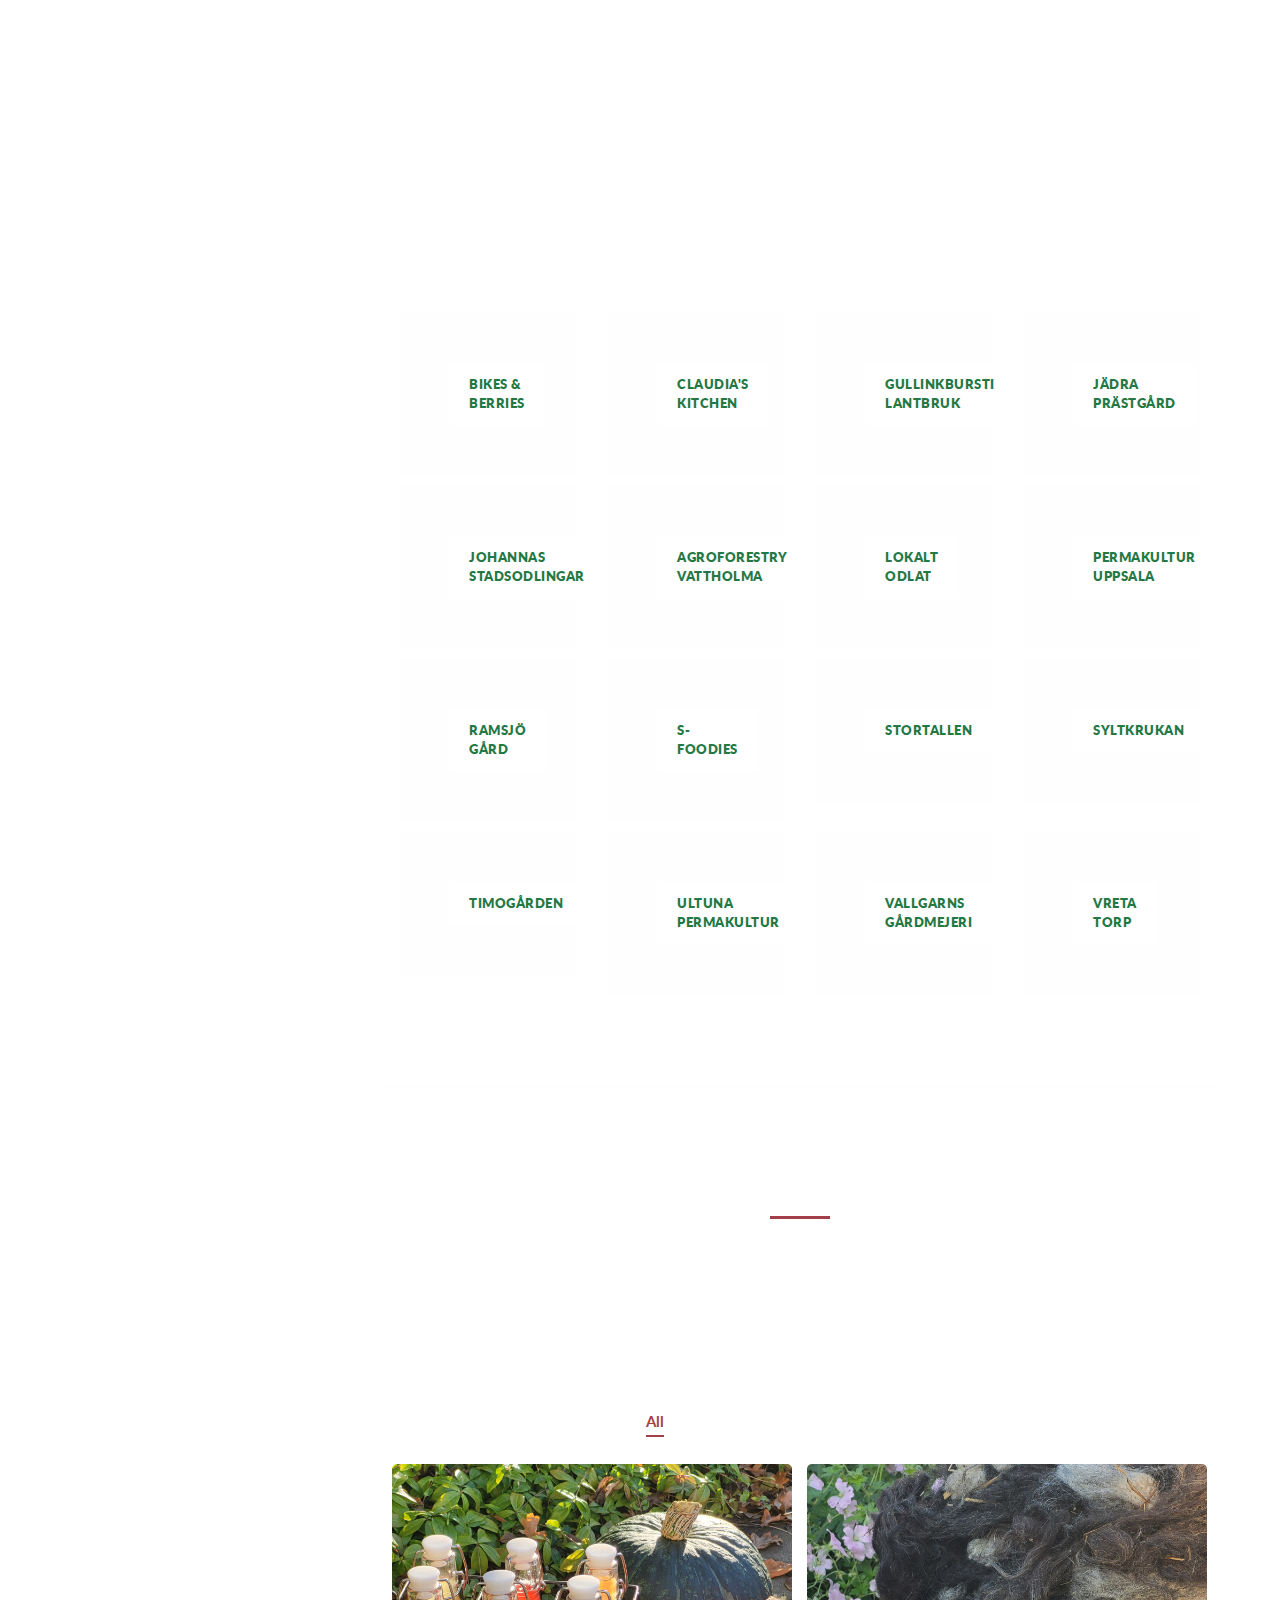
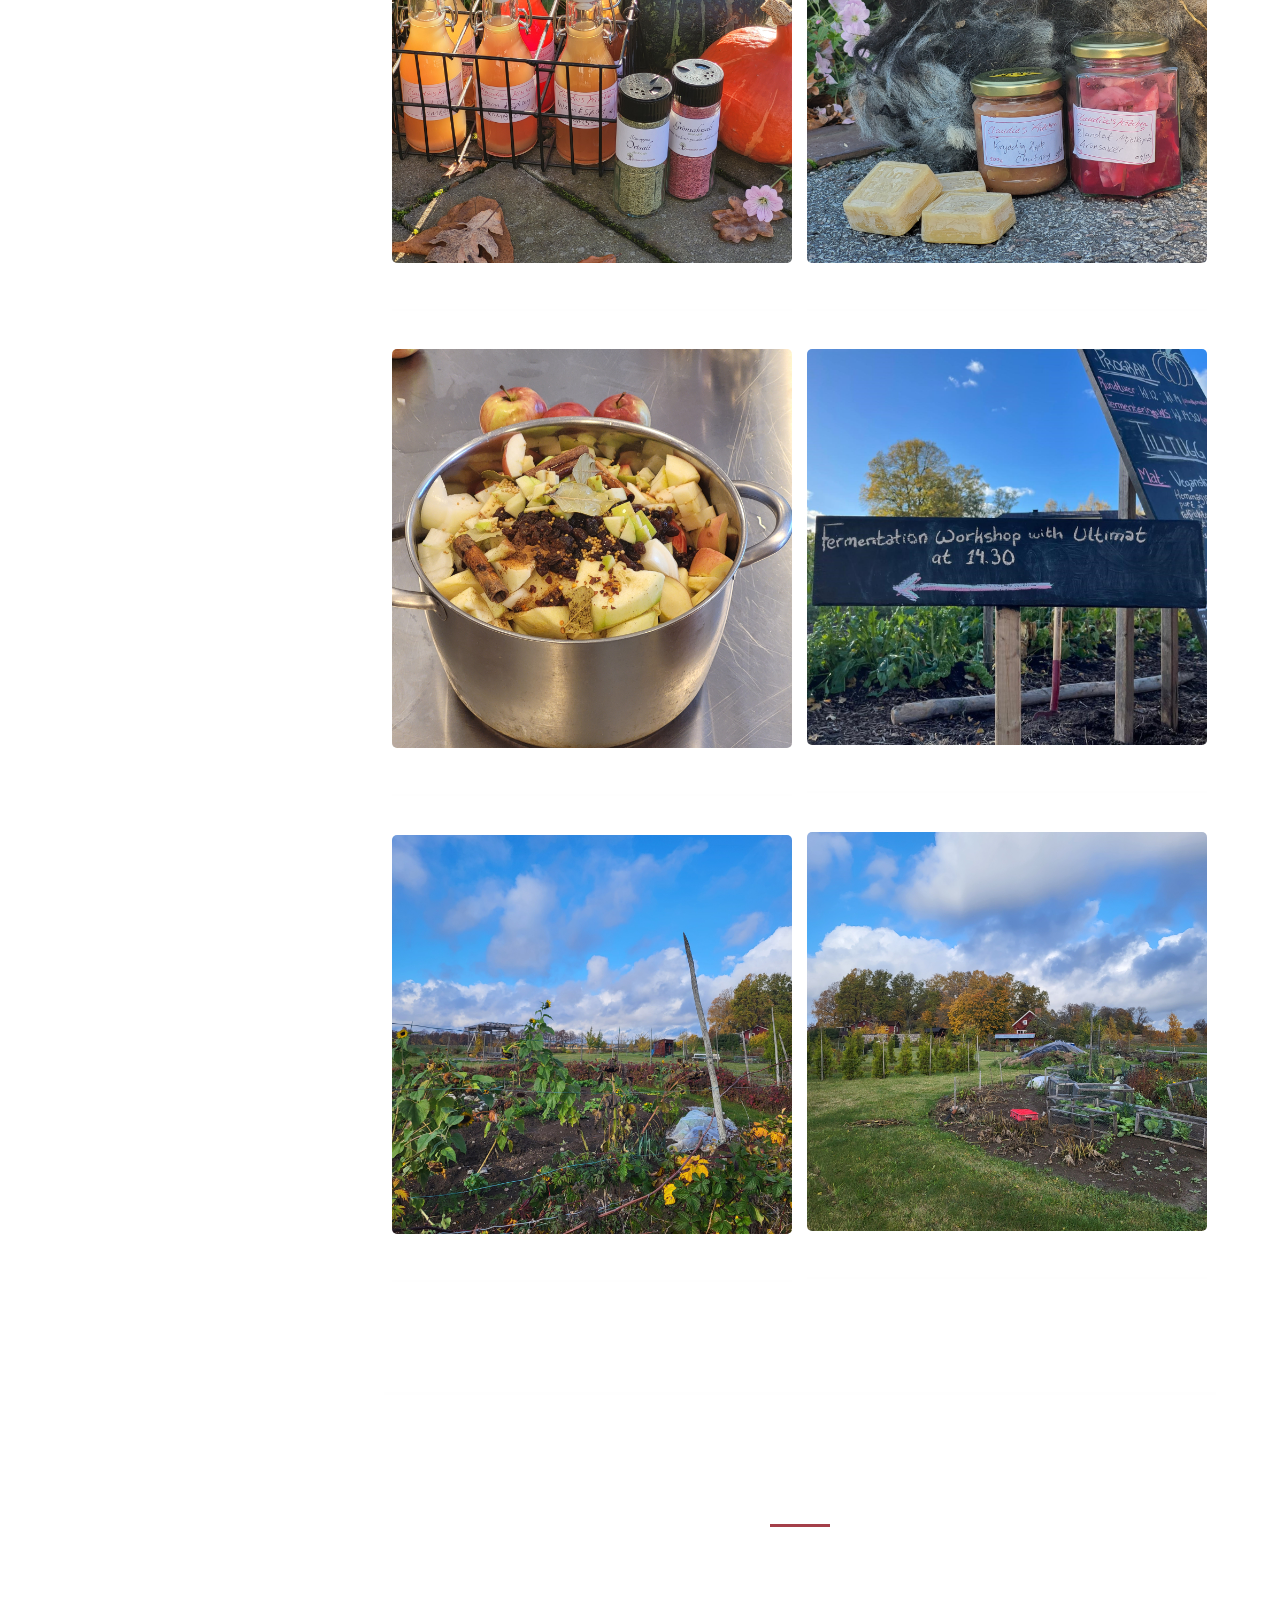
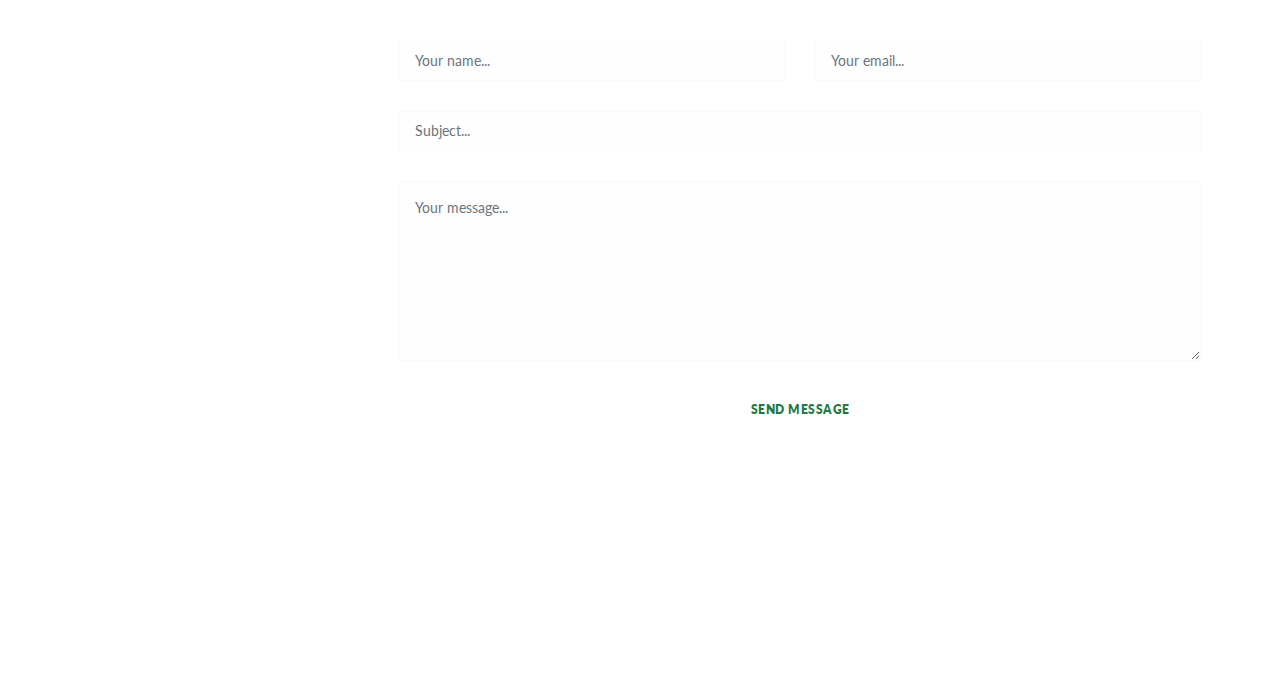
==== commit e62d53e0: "Update index.html" ====
--- a/index.html
+++ b/index.html
@@ -434,7 +434,7 @@
           <div class="row">
             <div class="right-content">
               <div class="container">
-                <form id="contact" action="" method="post">
+                <form id="contact" action="mailto:ultimat@stud.slu.se" method="post">
                   <div class="row">
                     <div class="col-md-6">
                       <fieldset>
--- a/templatemo-style.css
+++ b/templatemo-style.css
@@ -13,7 +13,7 @@
 }
 
 #page-wraper {
-    background: url(../images/page-bg.jpg) no-repeat center center fixed;
+    background: url("page-bg.jpg") no-repeat center center fixed;
     -webkit-background-size: cover;
     -moz-background-size: cover;
     -o-background-size: cover;
@@ -808,4 +808,4 @@
     .isotope-toolbar {
         margin-bottom: 20px;
     }
-}+}
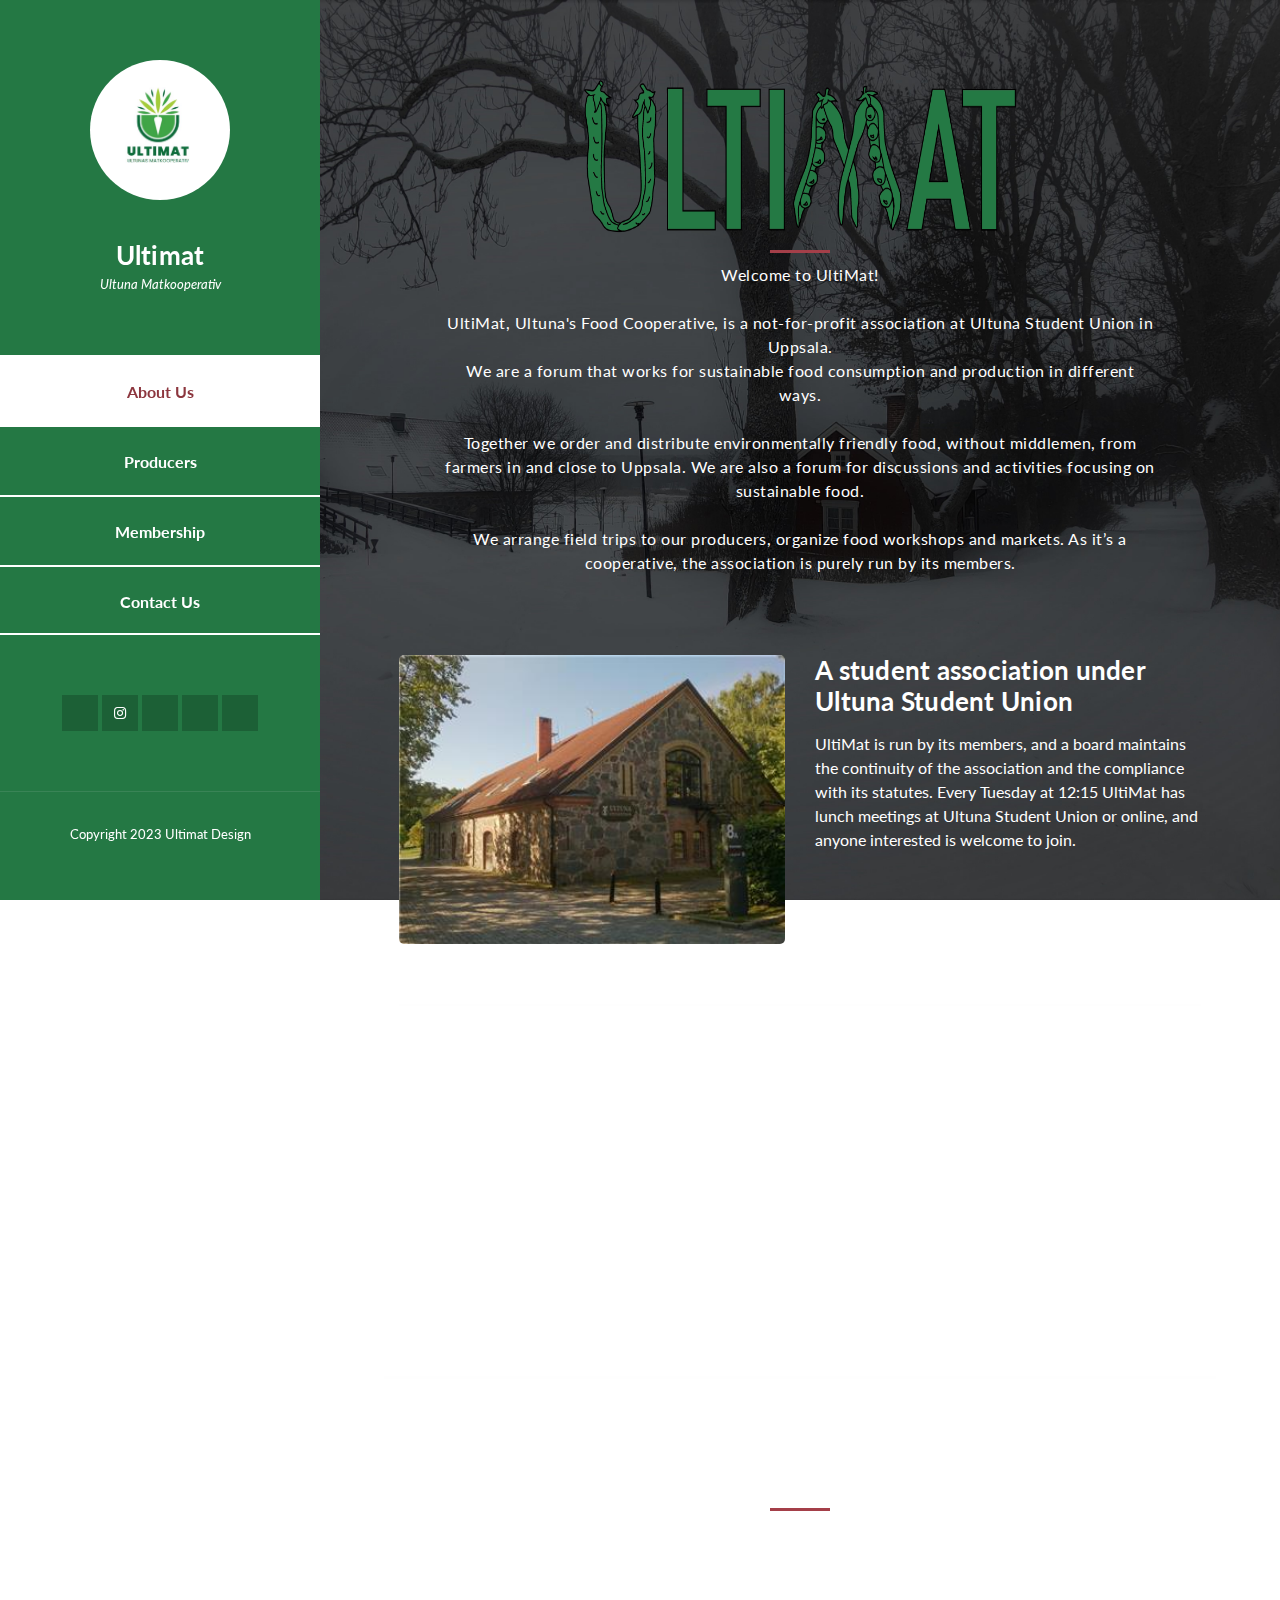
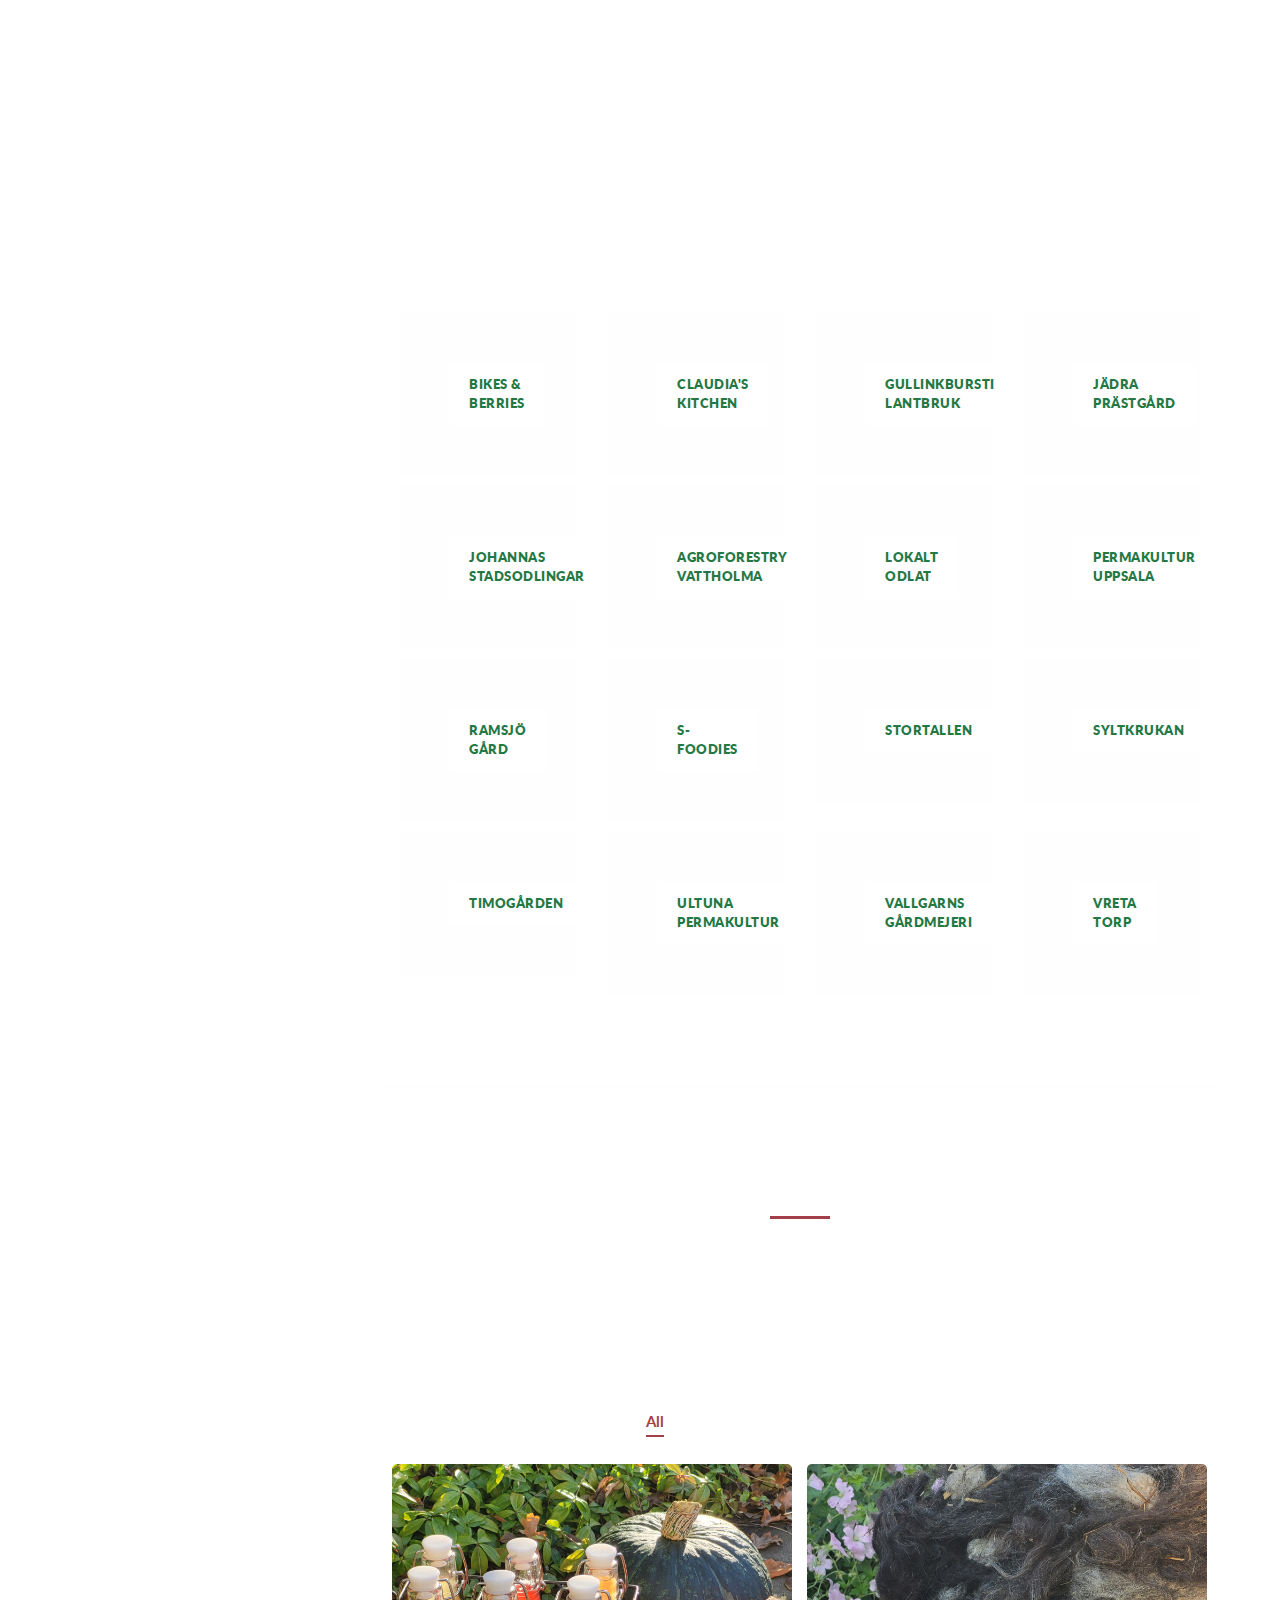
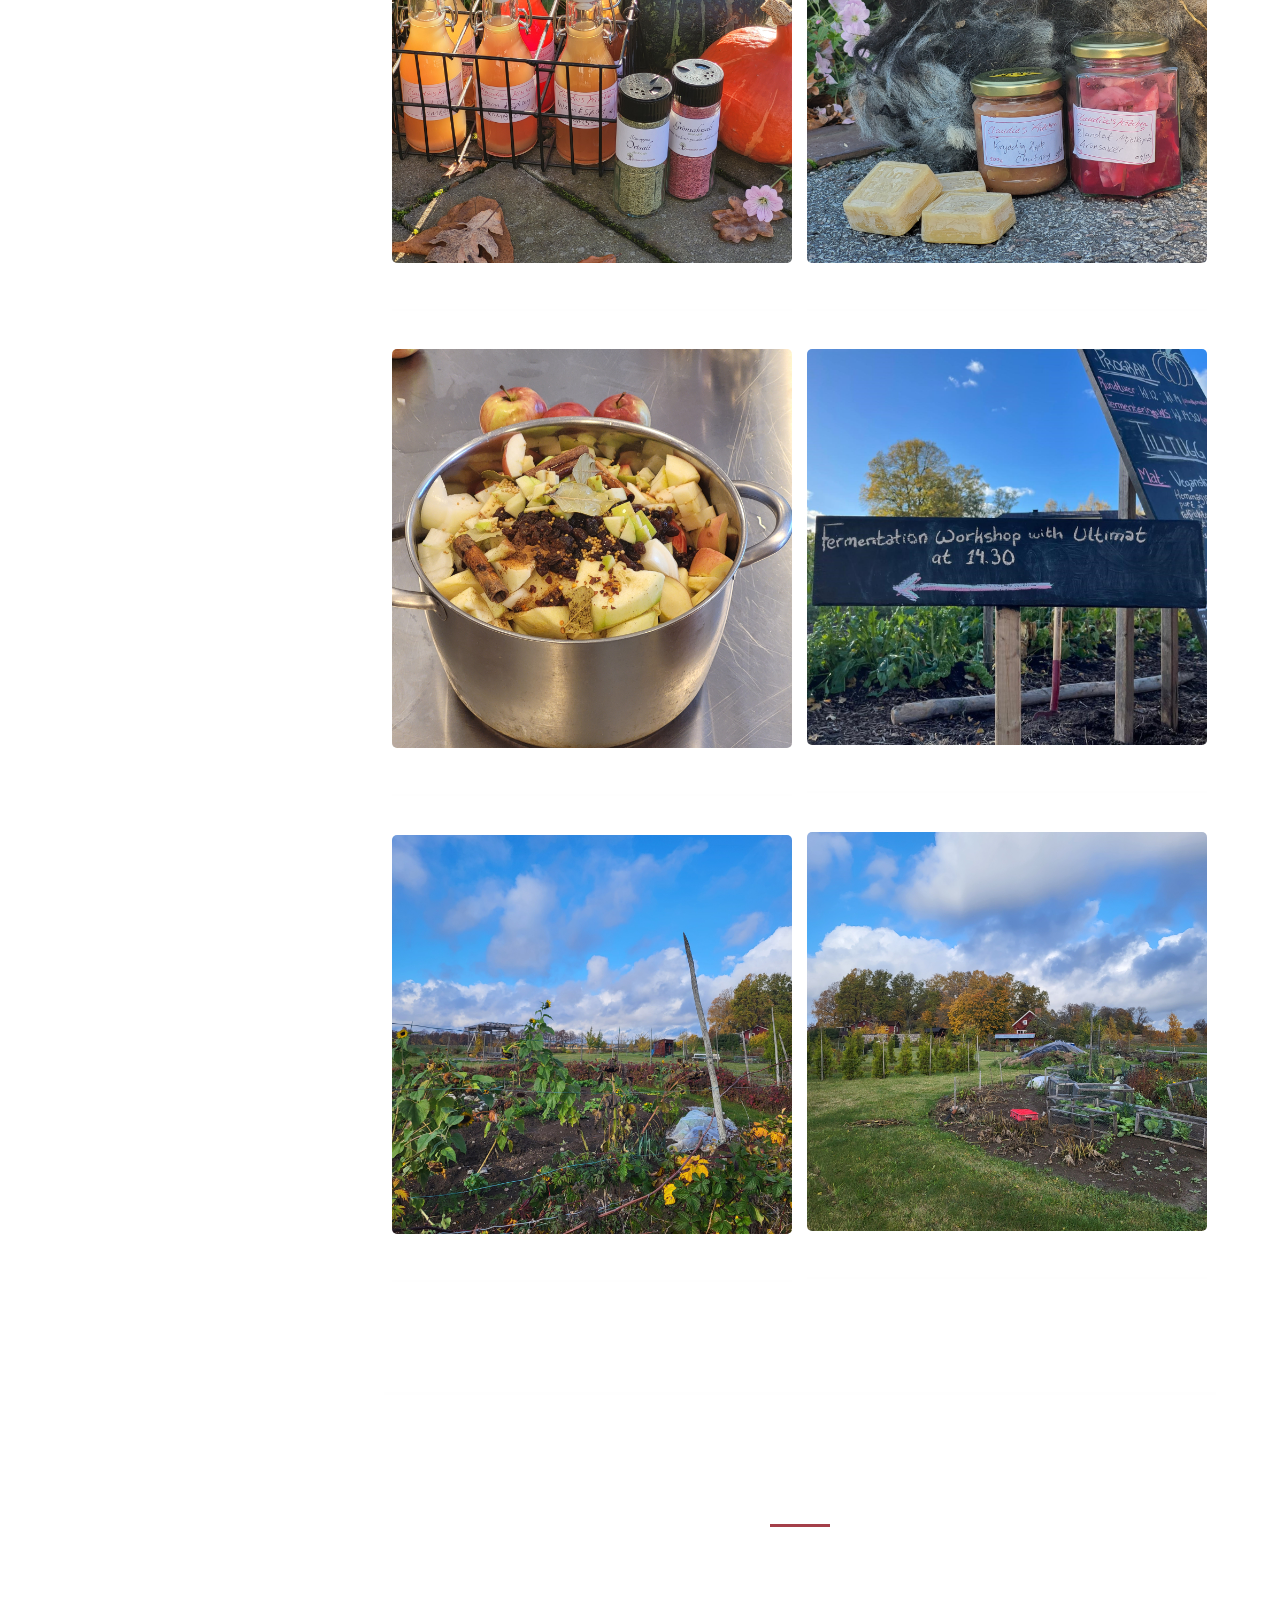
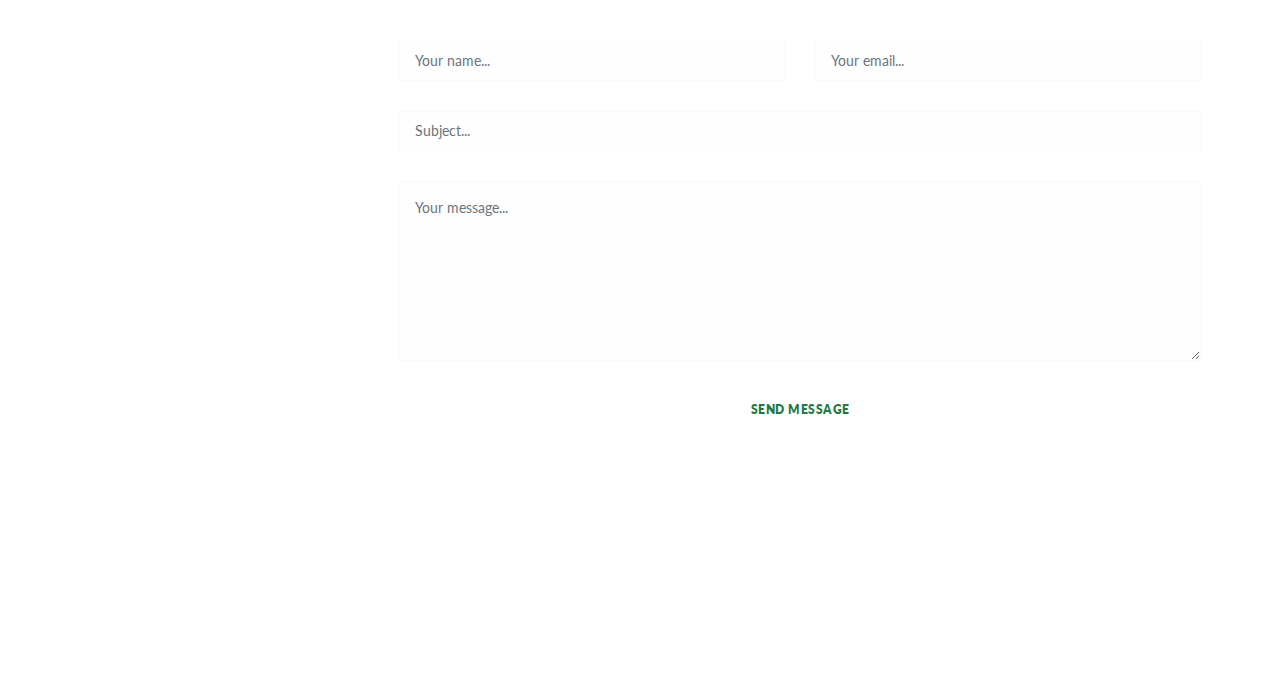
==== commit 17e174c5: "Update index.html" ====
--- a/index.html
+++ b/index.html
@@ -22,7 +22,7 @@
     <link href="bootstrap.min.css" rel="stylesheet" />
 
     <!-- Additional CSS Files -->
-    <link rel="stylesheet" href="fontawesome.css" />
+    <link rel="stylesheet" href="https://cdnjs.cloudflare.com/ajax/libs/font-awesome/5.15.1/css/all.min.css" />
     <link rel="stylesheet" href="templatemo-style.css" />
     <link rel="stylesheet" href="owl.css" />
     <link rel="stylesheet" href="lightbox.css" />
@@ -59,7 +59,7 @@
                   ></a>
                 </li>
                 <li>
-                  <a href="https://www.instagram.com/ultimat_ultuna/"><i class="fa fa-instagram"></i></a>
+                  <a href="https://www.instagram.com/ultimat_ultuna/"><i class="fab fa-instagram"></i></a>
                 </li>
                 <li>
                   <a href="https://www.facebook.com/ultimatultuna/"><i class="fa fa-facebook"></i></a>
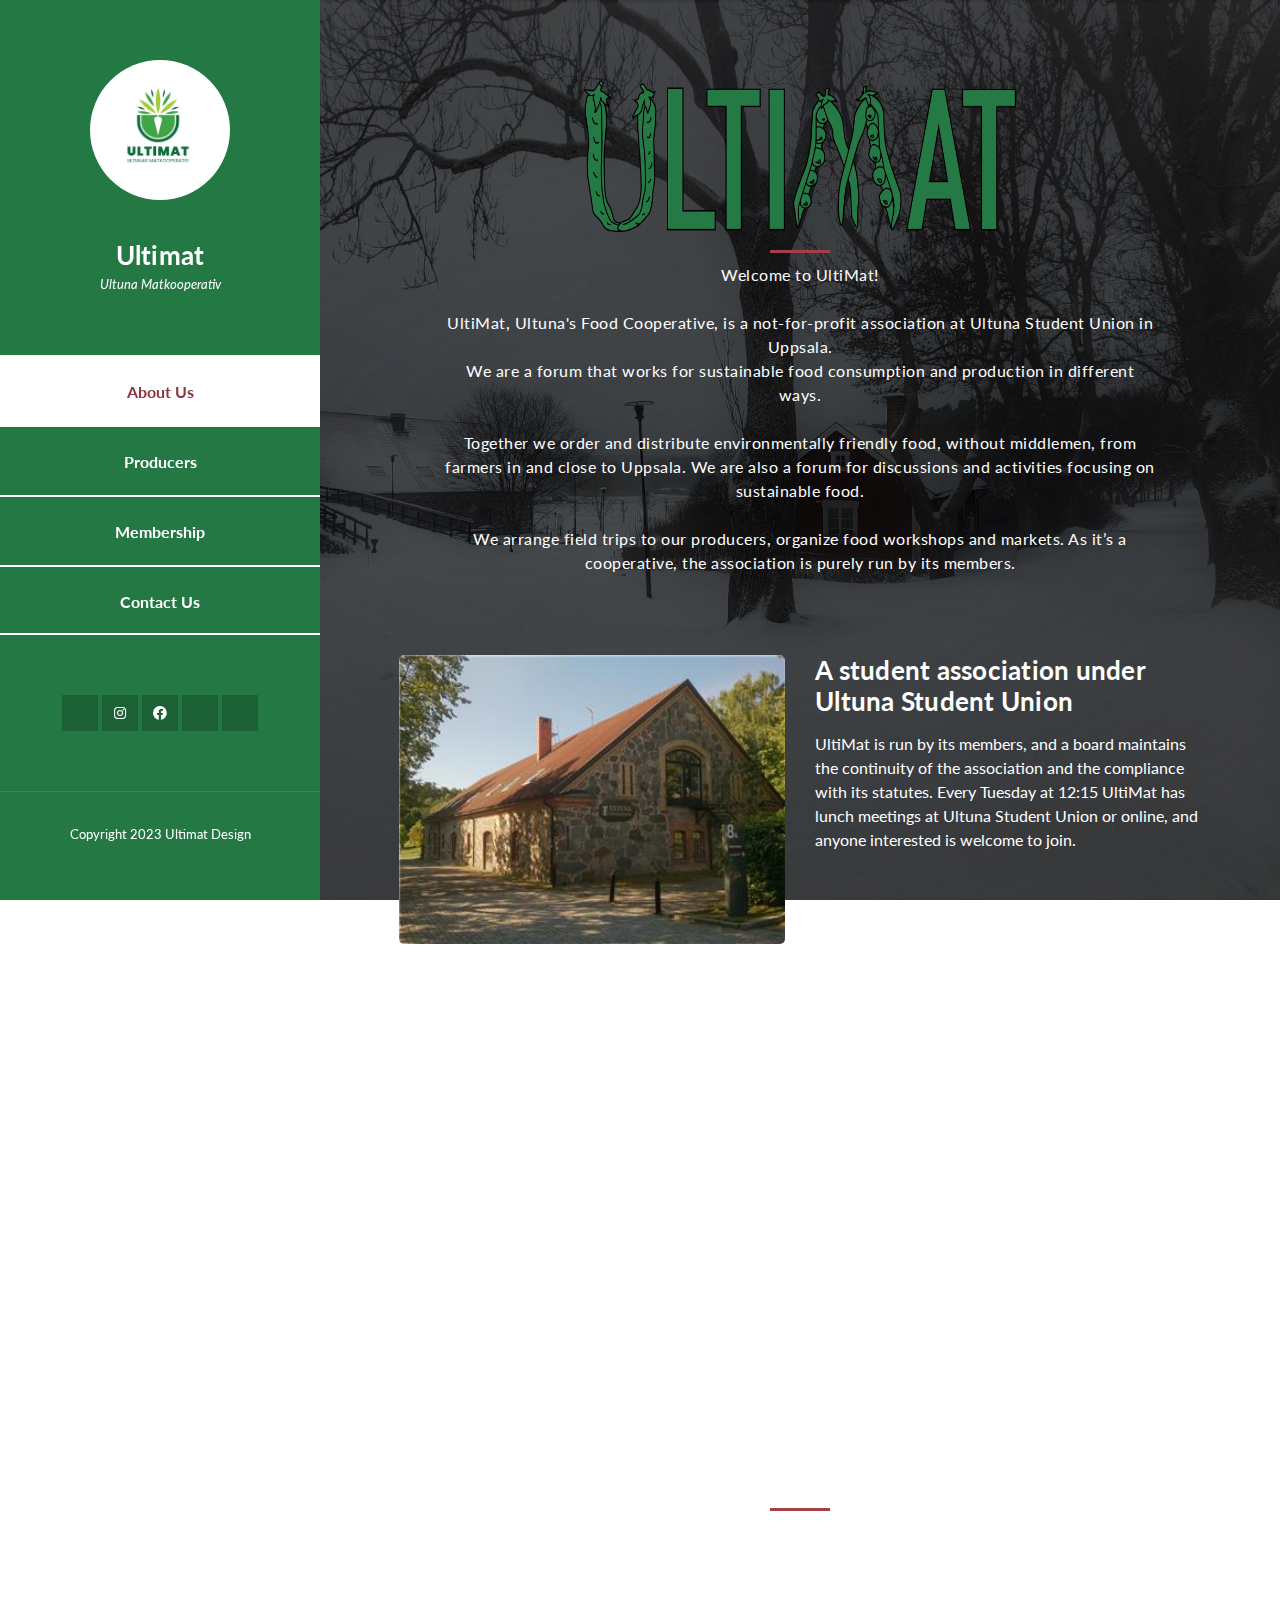
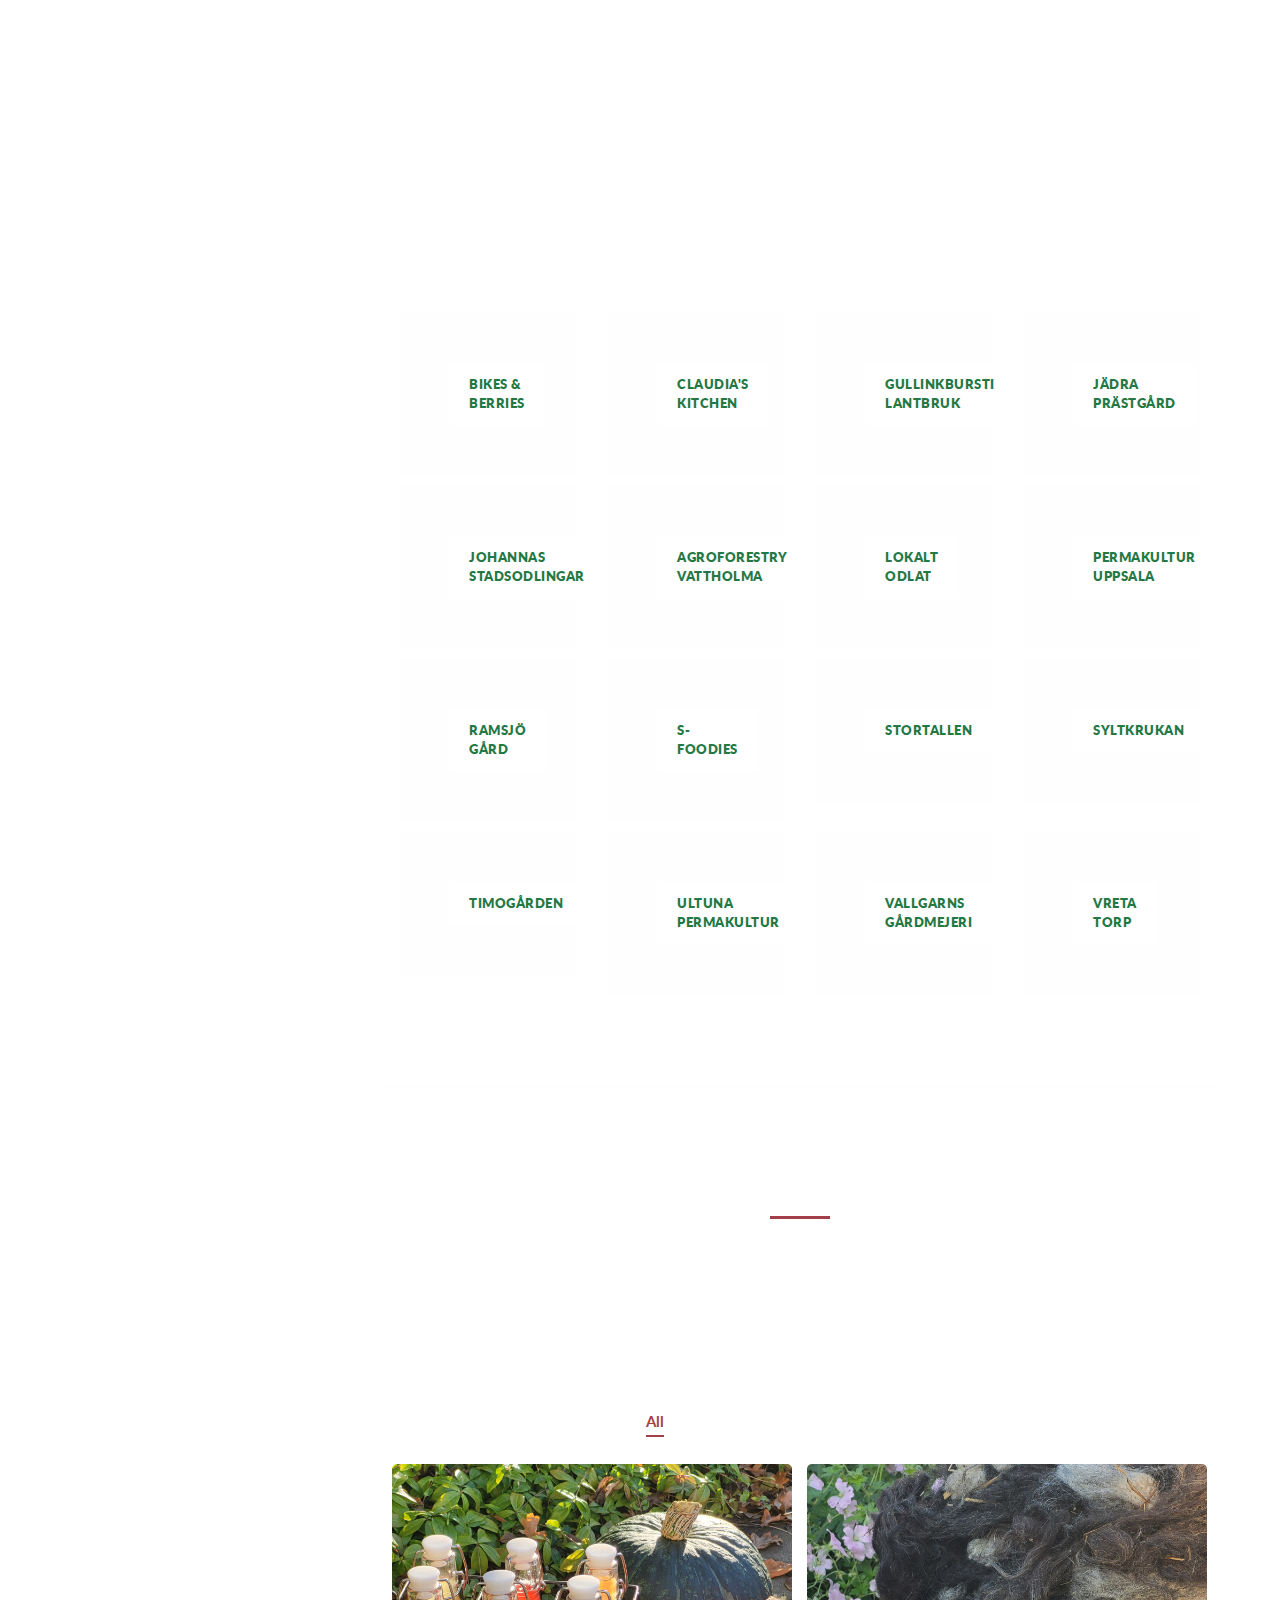
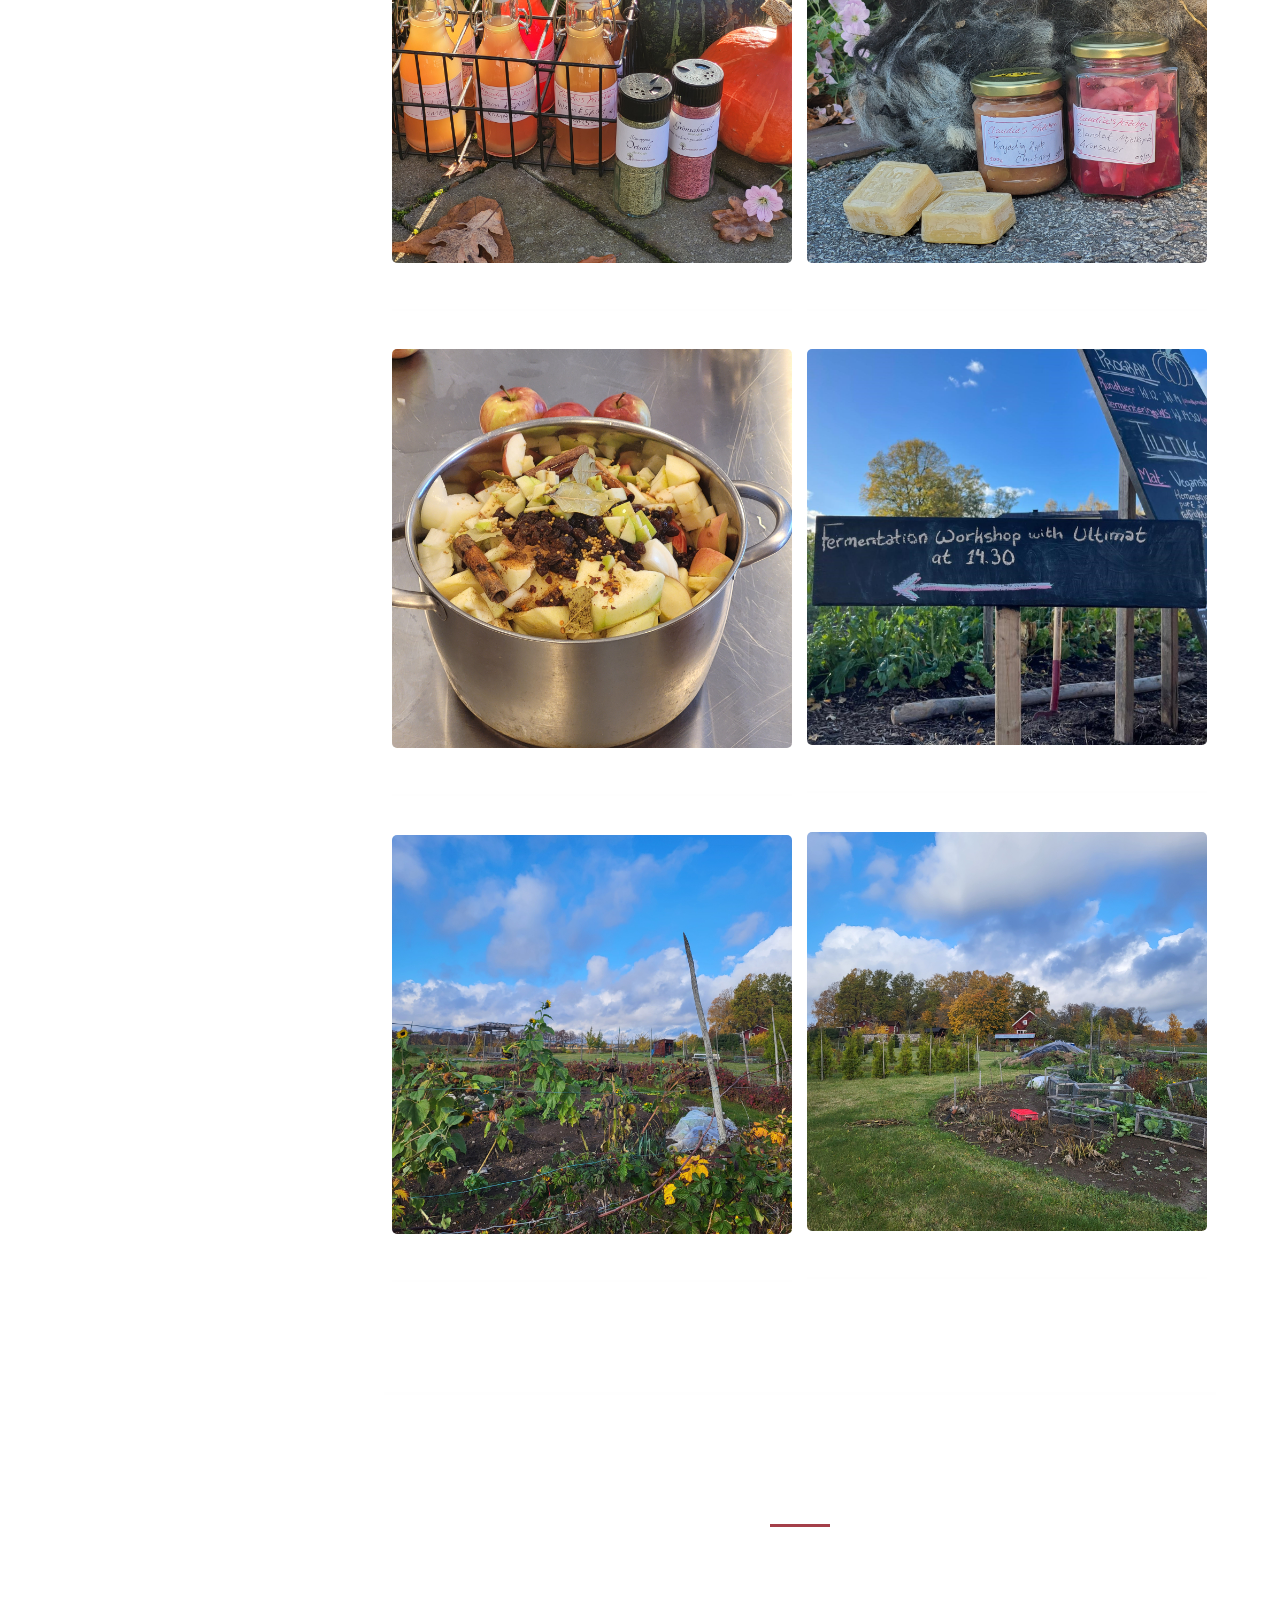
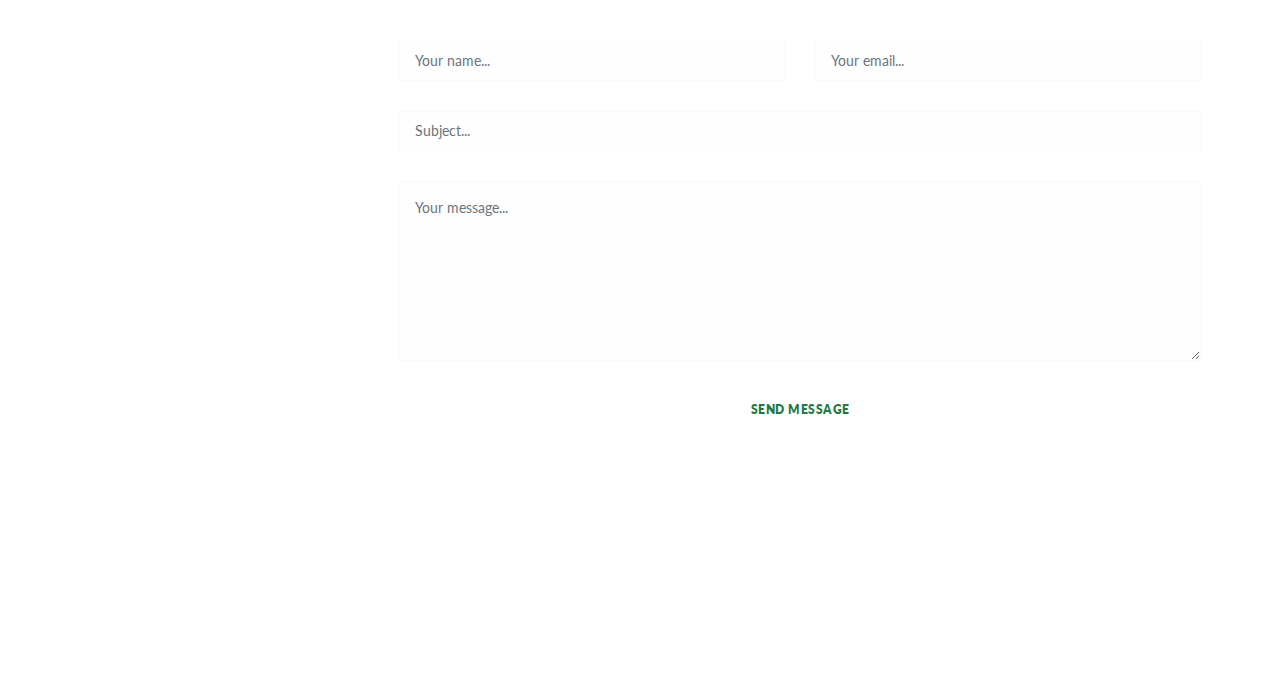
==== commit 7633b886: "Update index.html" ====
--- a/index.html
+++ b/index.html
@@ -62,13 +62,13 @@
                   <a href="https://www.instagram.com/ultimat_ultuna/"><i class="fab fa-instagram"></i></a>
                 </li>
                 <li>
-                  <a href="https://www.facebook.com/ultimatultuna/"><i class="fa fa-facebook"></i></a>
+                  <a href="https://www.facebook.com/ultimatultuna/"><i class="fab fa-facebook"></i></a>
                 </li>
                 <li>
-                  <a href="https://linktr.ee/ultimat_ultuna"><i class="fa fa-desktop"></i></a>
+                  <a href="https://linktr.ee/ultimat_ultuna"><i class="fab fa-desktop"></i></a>
                 </li>
                 <li>
-                  <a href="#"><i class="fa fa-envelope"></i></a>
+                  <a href="#"><i class="fab fa-envelope"></i></a>
                 </li>
               </ul>
             </div>
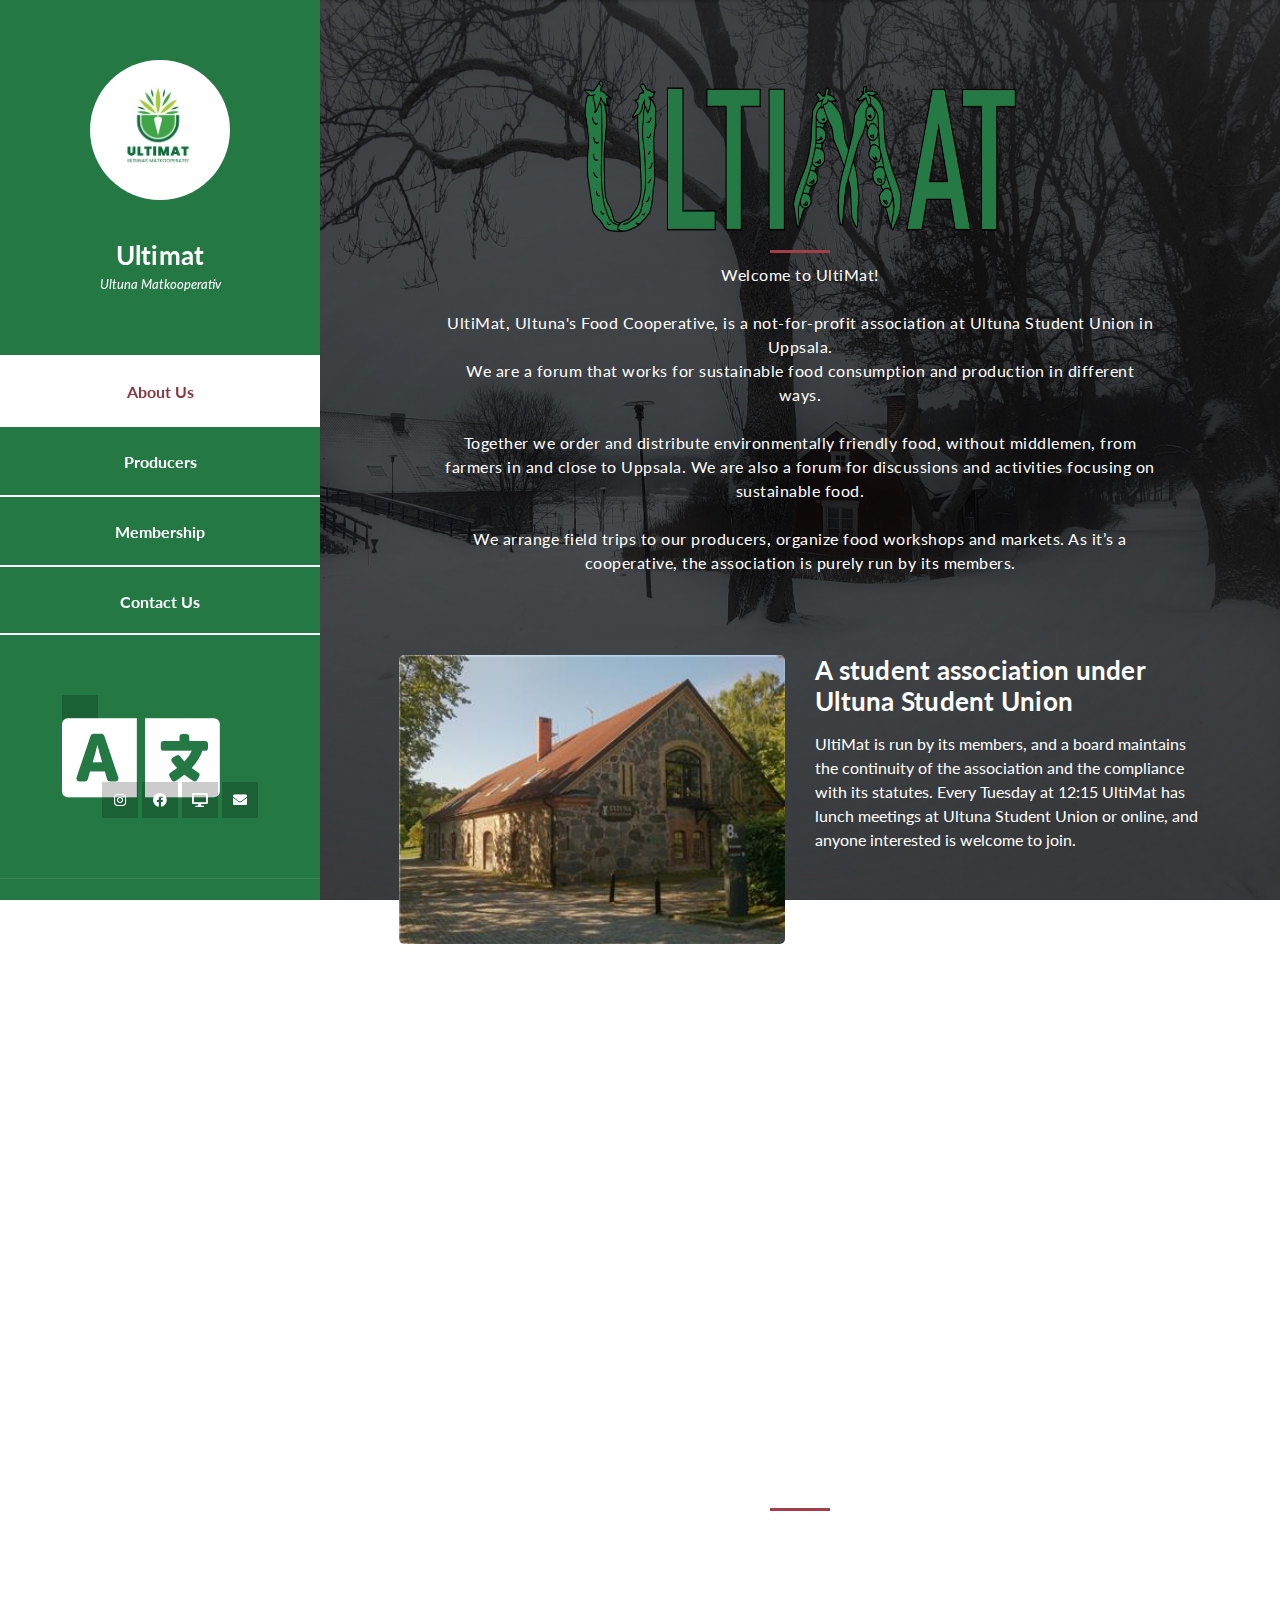
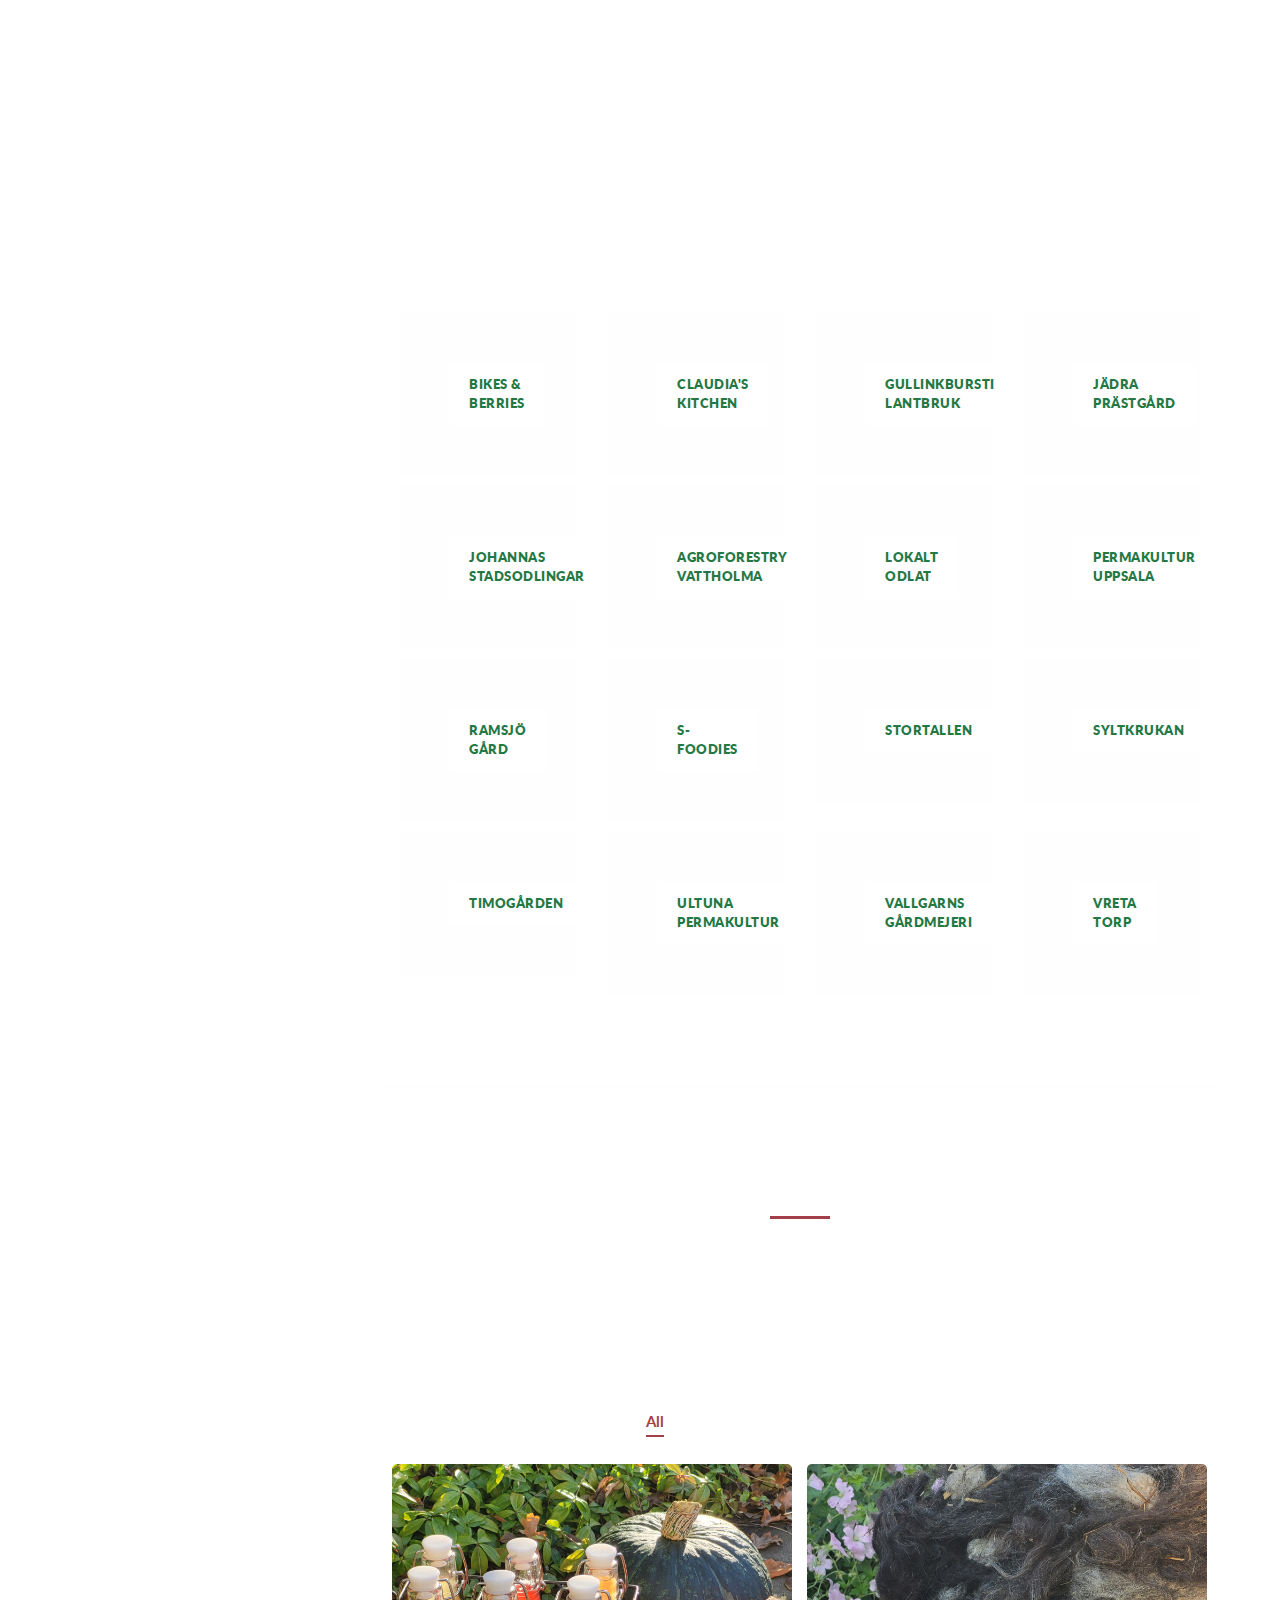
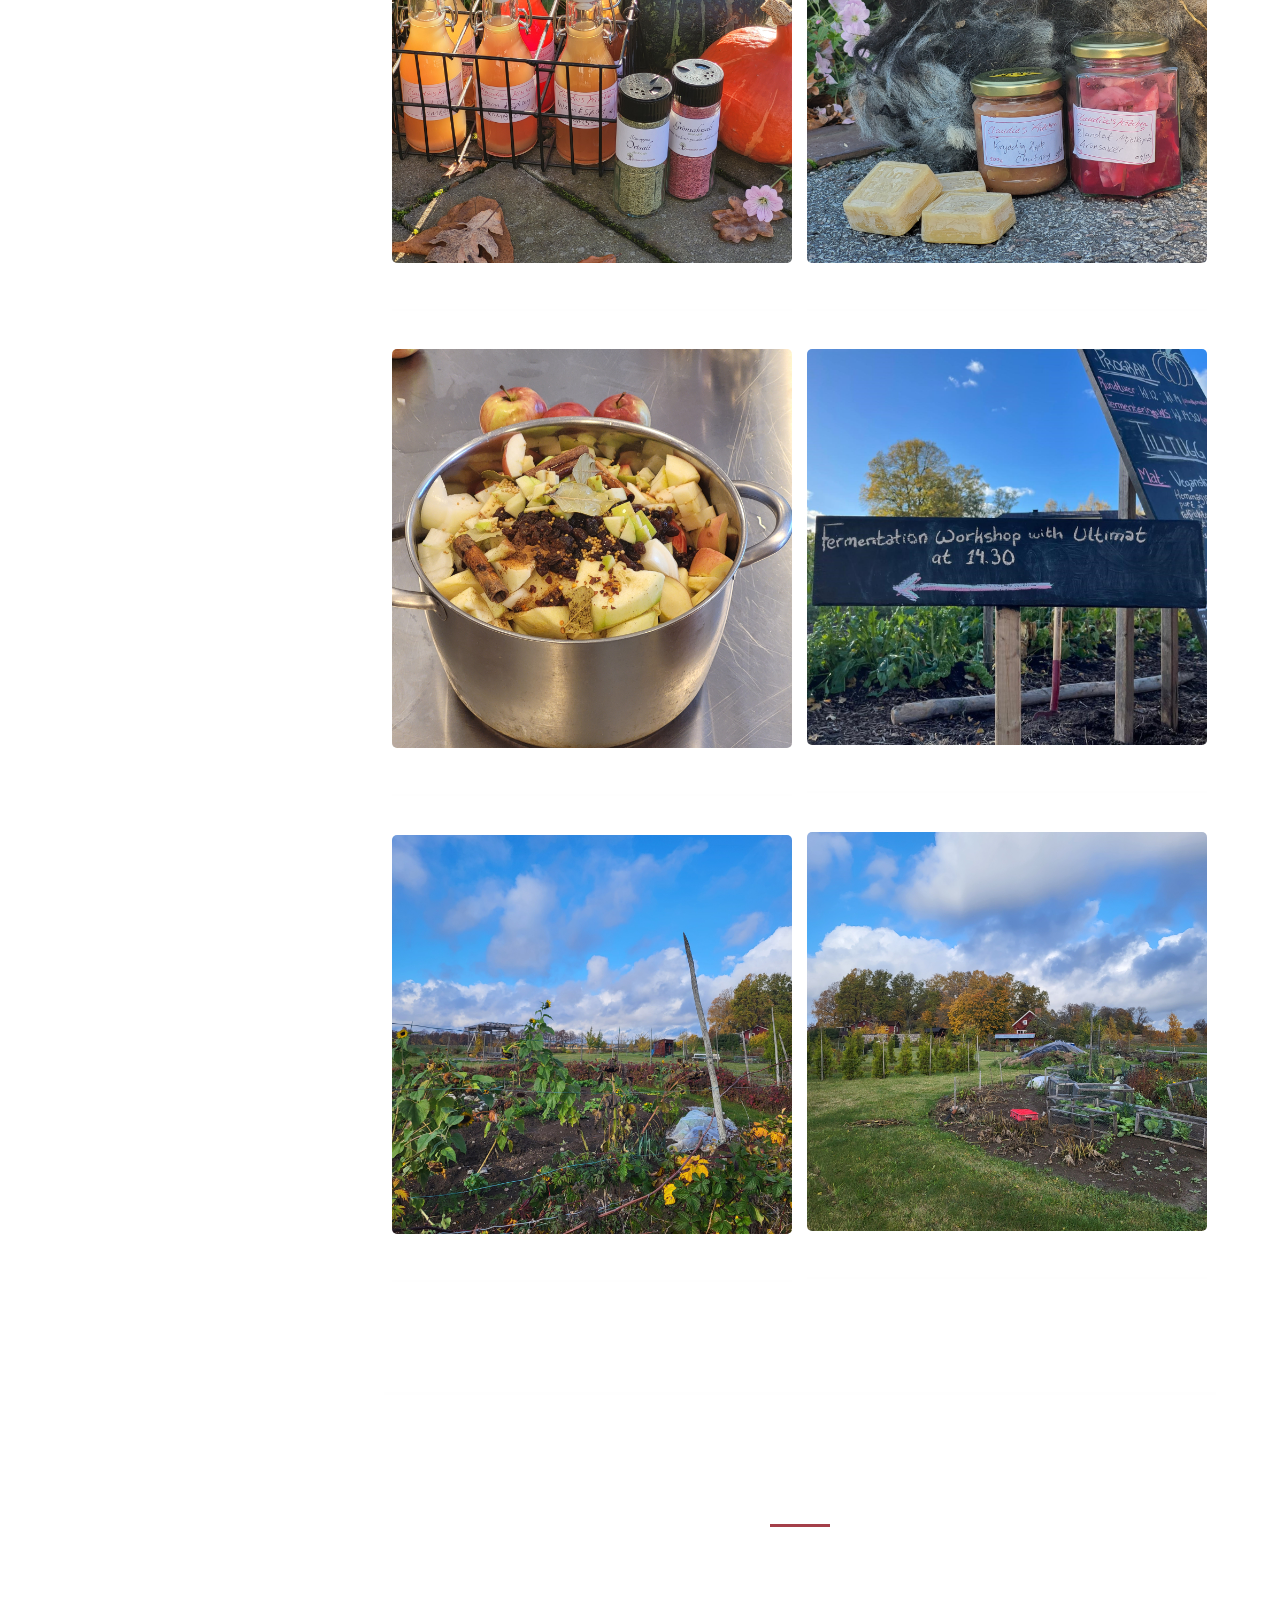
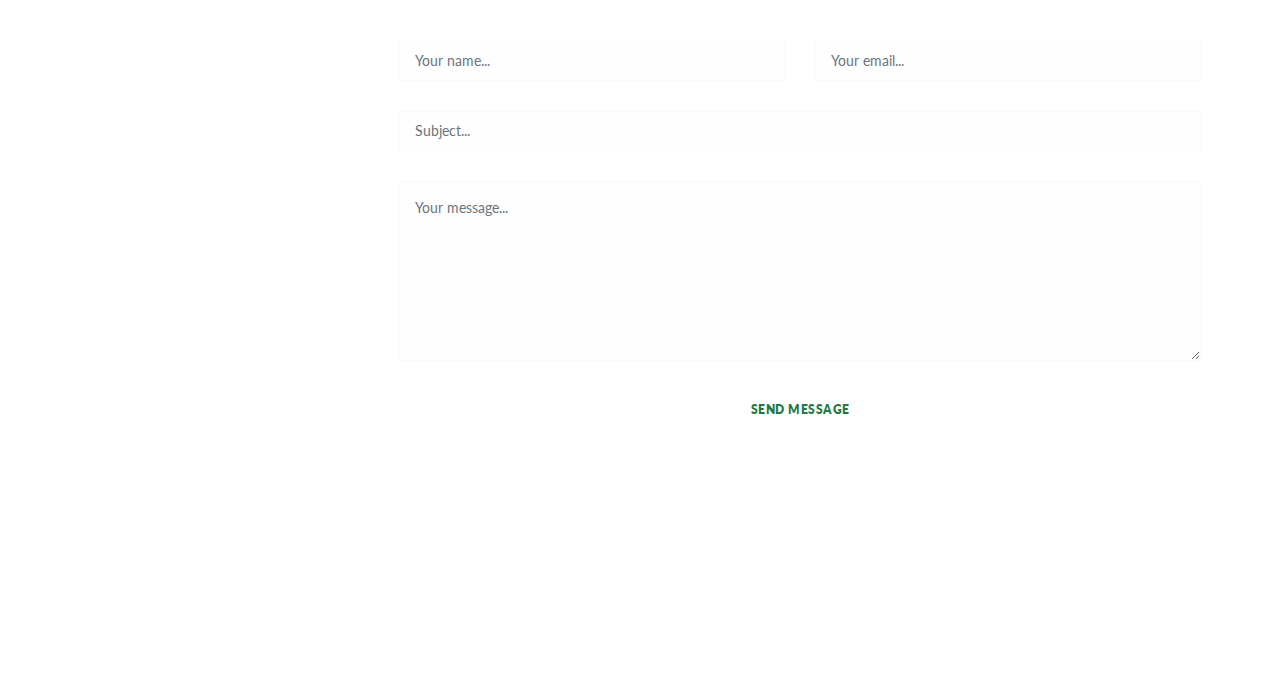
==== commit c8ae3d7a: "Update index.html" ====
--- a/index.html
+++ b/index.html
@@ -32,9 +32,9 @@
     <div id="page-wraper">
       <!-- Sidebar Menu -->
       <div class="responsive-nav">
-        <i class="fa fa-bars" id="menu-toggle"></i>
+        <i class="fab fa-bars" id="menu-toggle"></i>
         <div id="menu" class="menu">
-          <i class="fa fa-times" id="menu-close"></i>
+          <i class="fab fa-times" id="menu-close"></i>
           <div class="container">
             <div class="image">
               <a href="#"><img src="author-image.jpg" alt="" /></a>
@@ -54,9 +54,7 @@
             <div class="social-network">
               <ul class="soial-icons">
                 <li>
-                  <a href="swedish.html"
-                    ><i class="fa fa-language"></i
-                  ></a>
+                  <a href="swedish.html"><i class="fas fa-language fa-9x"></i></a>
                 </li>
                 <li>
                   <a href="https://www.instagram.com/ultimat_ultuna/"><i class="fab fa-instagram"></i></a>
@@ -65,10 +63,10 @@
                   <a href="https://www.facebook.com/ultimatultuna/"><i class="fab fa-facebook"></i></a>
                 </li>
                 <li>
-                  <a href="https://linktr.ee/ultimat_ultuna"><i class="fab fa-desktop"></i></a>
+                  <a href="https://linktr.ee/ultimat_ultuna"><i class="fas fa-desktop"></i></a>
                 </li>
                 <li>
-                  <a href="#"><i class="fab fa-envelope"></i></a>
+                  <a href="#"><i class="fas fa-envelope"></i></a>
                 </li>
               </ul>
             </div>
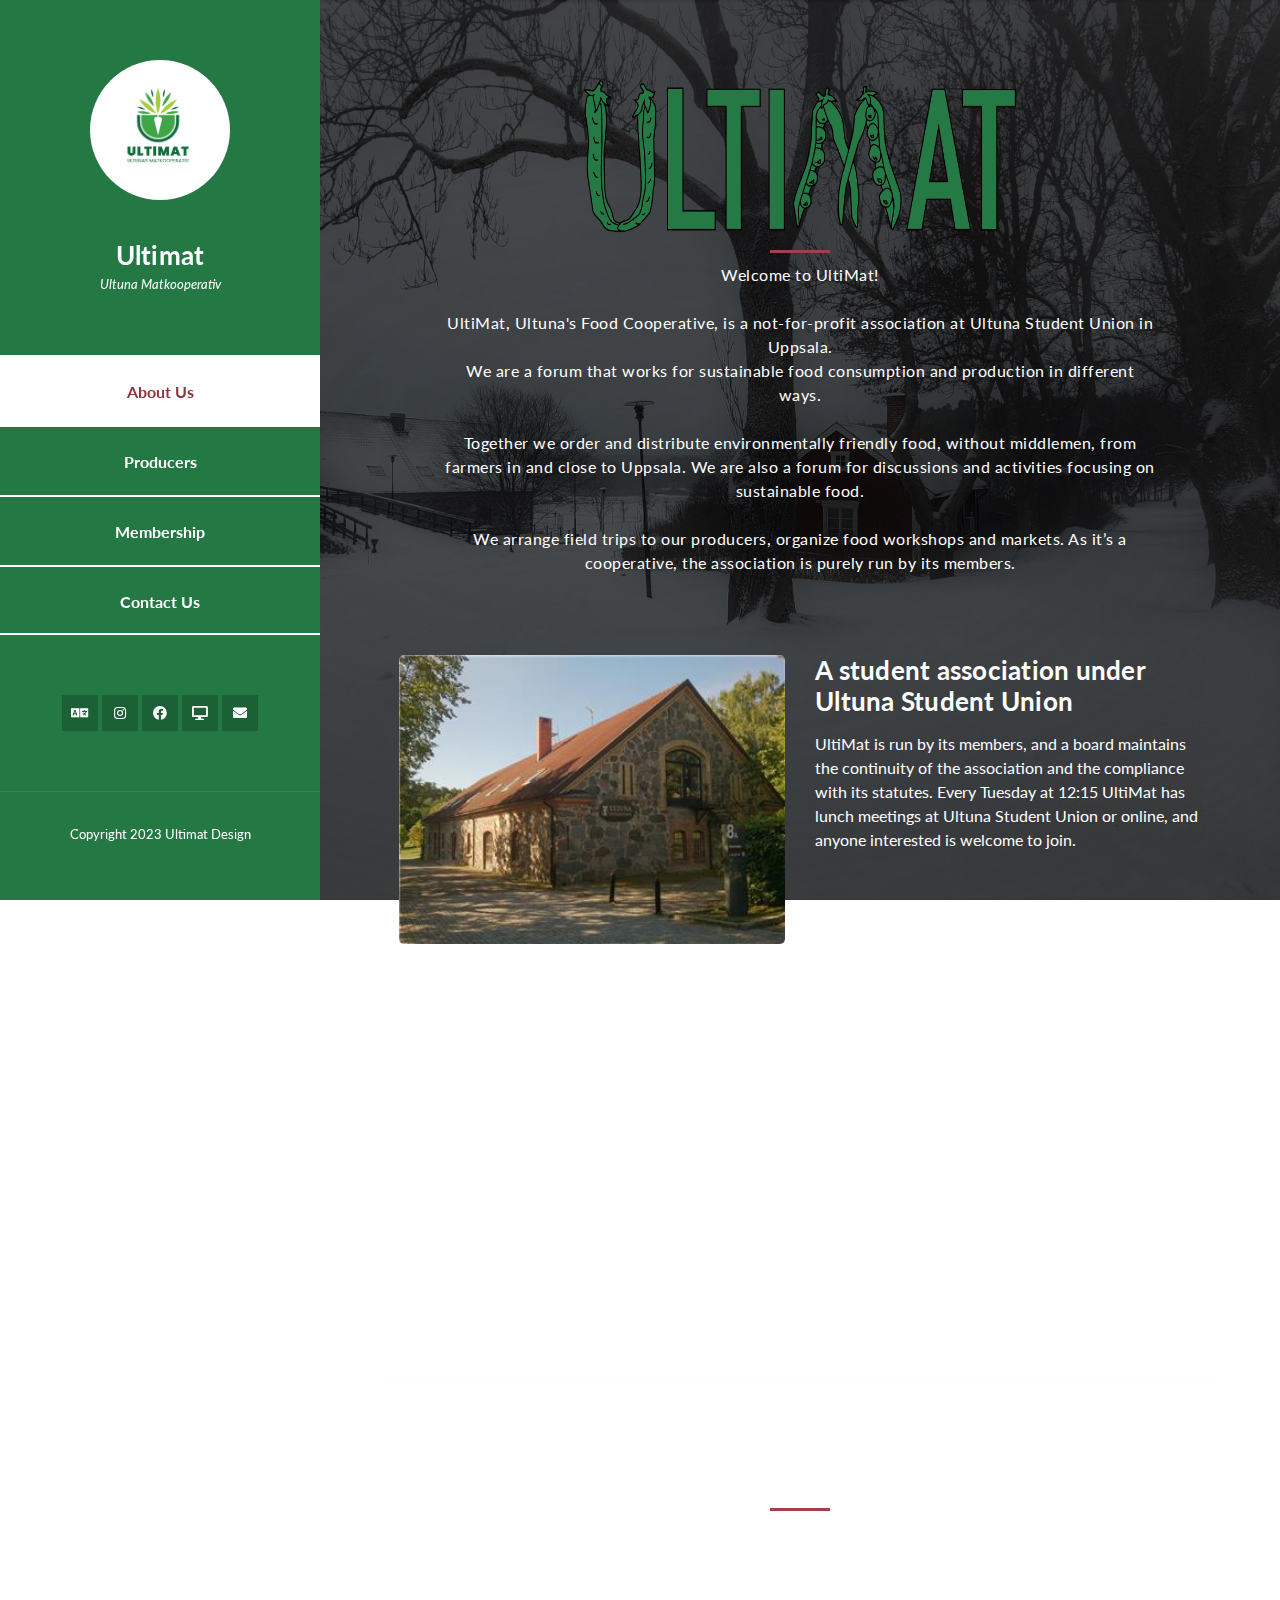
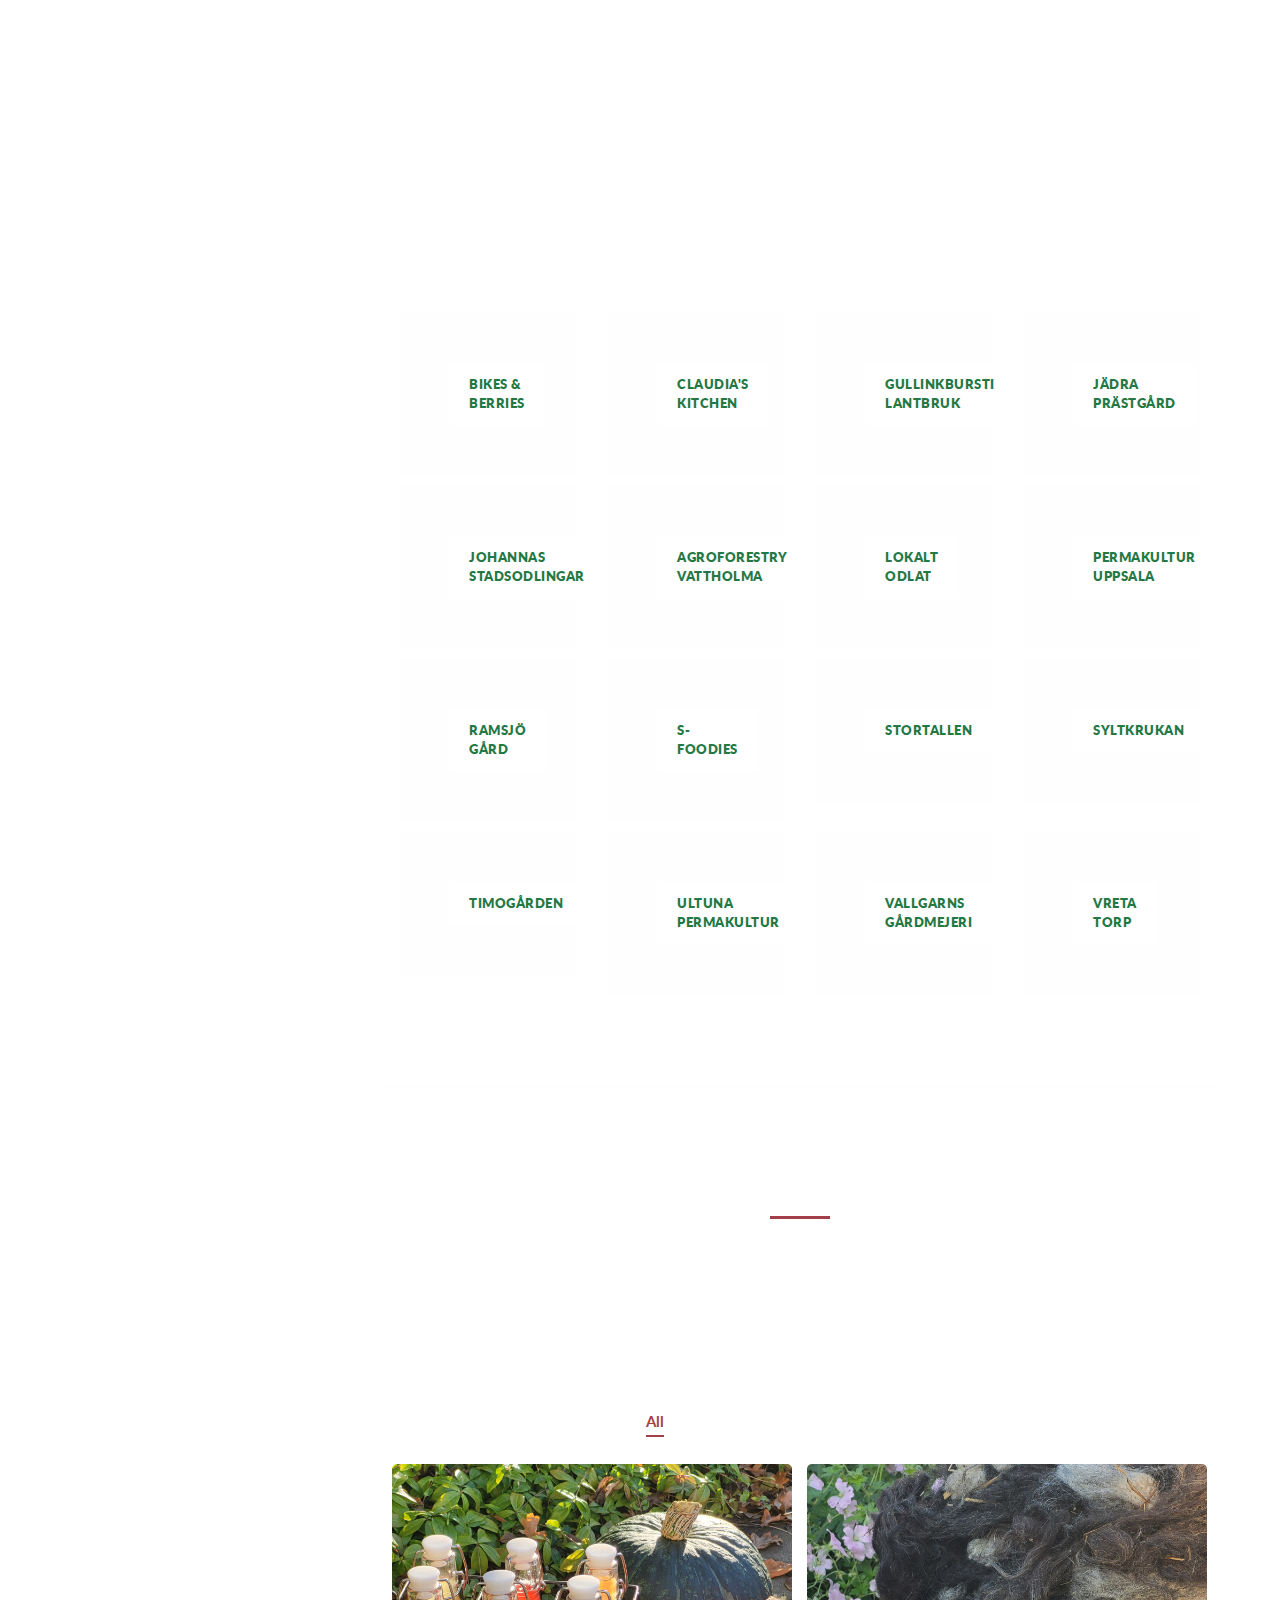
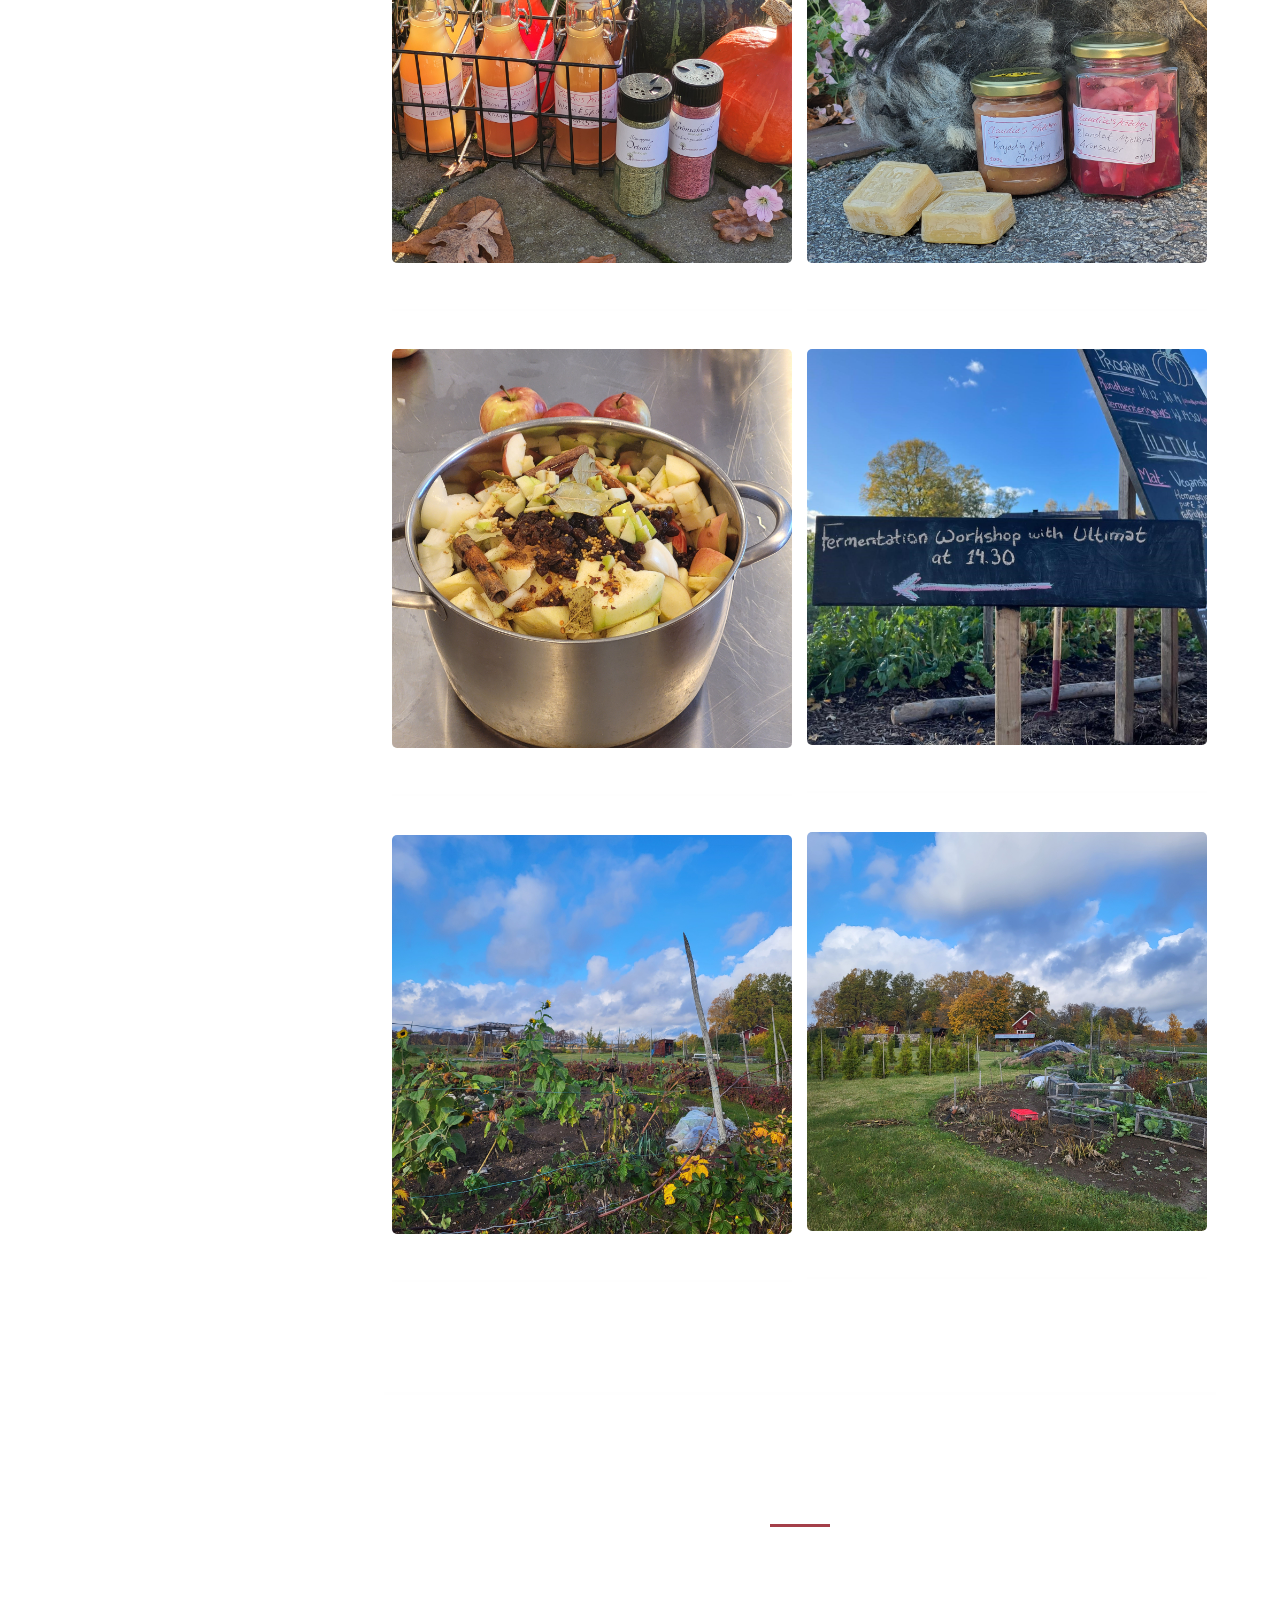
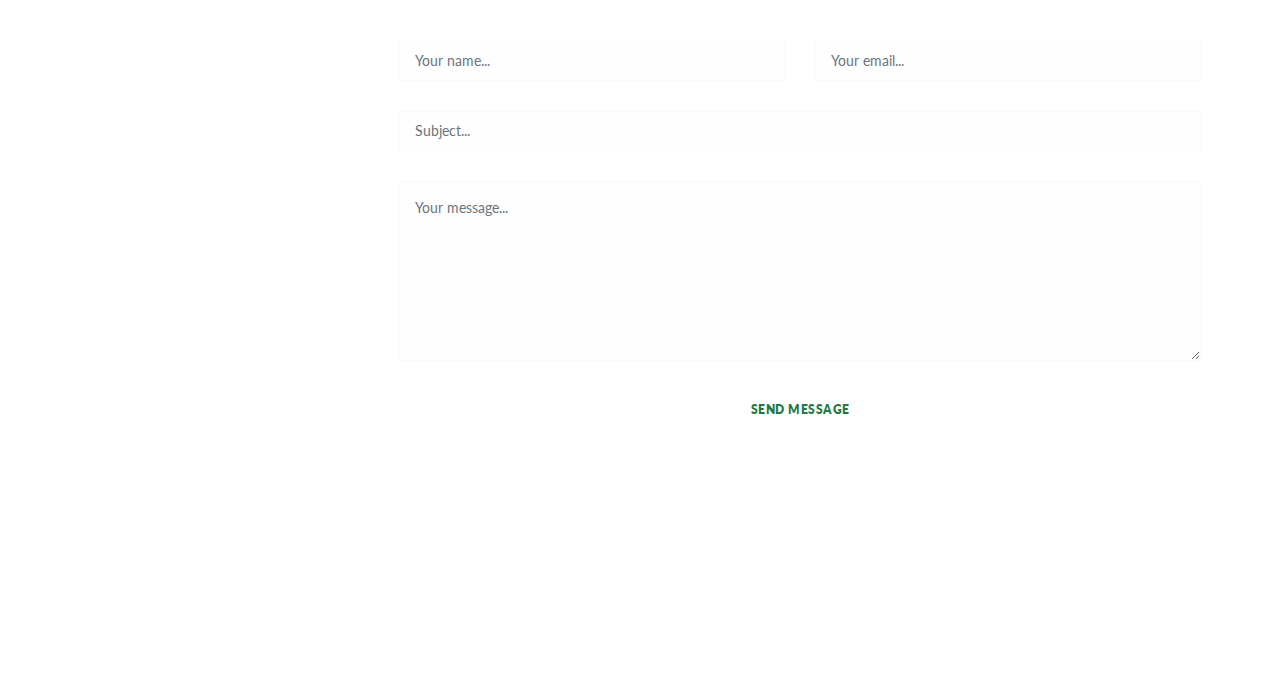
==== commit 93a5b3cb: "Update index.html" ====
--- a/index.html
+++ b/index.html
@@ -32,9 +32,9 @@
     <div id="page-wraper">
       <!-- Sidebar Menu -->
       <div class="responsive-nav">
-        <i class="fab fa-bars" id="menu-toggle"></i>
+        <i class="fas fa-bars" id="menu-toggle"></i>
         <div id="menu" class="menu">
-          <i class="fab fa-times" id="menu-close"></i>
+          <i class="fas fa-times" id="menu-close"></i>
           <div class="container">
             <div class="image">
               <a href="#"><img src="author-image.jpg" alt="" /></a>
@@ -54,7 +54,7 @@
             <div class="social-network">
               <ul class="soial-icons">
                 <li>
-                  <a href="swedish.html"><i class="fas fa-language fa-9x"></i></a>
+                  <a href="swedish.html"><i class="fas fa-language"></i></a>
                 </li>
                 <li>
                   <a href="https://www.instagram.com/ultimat_ultuna/"><i class="fab fa-instagram"></i></a>
